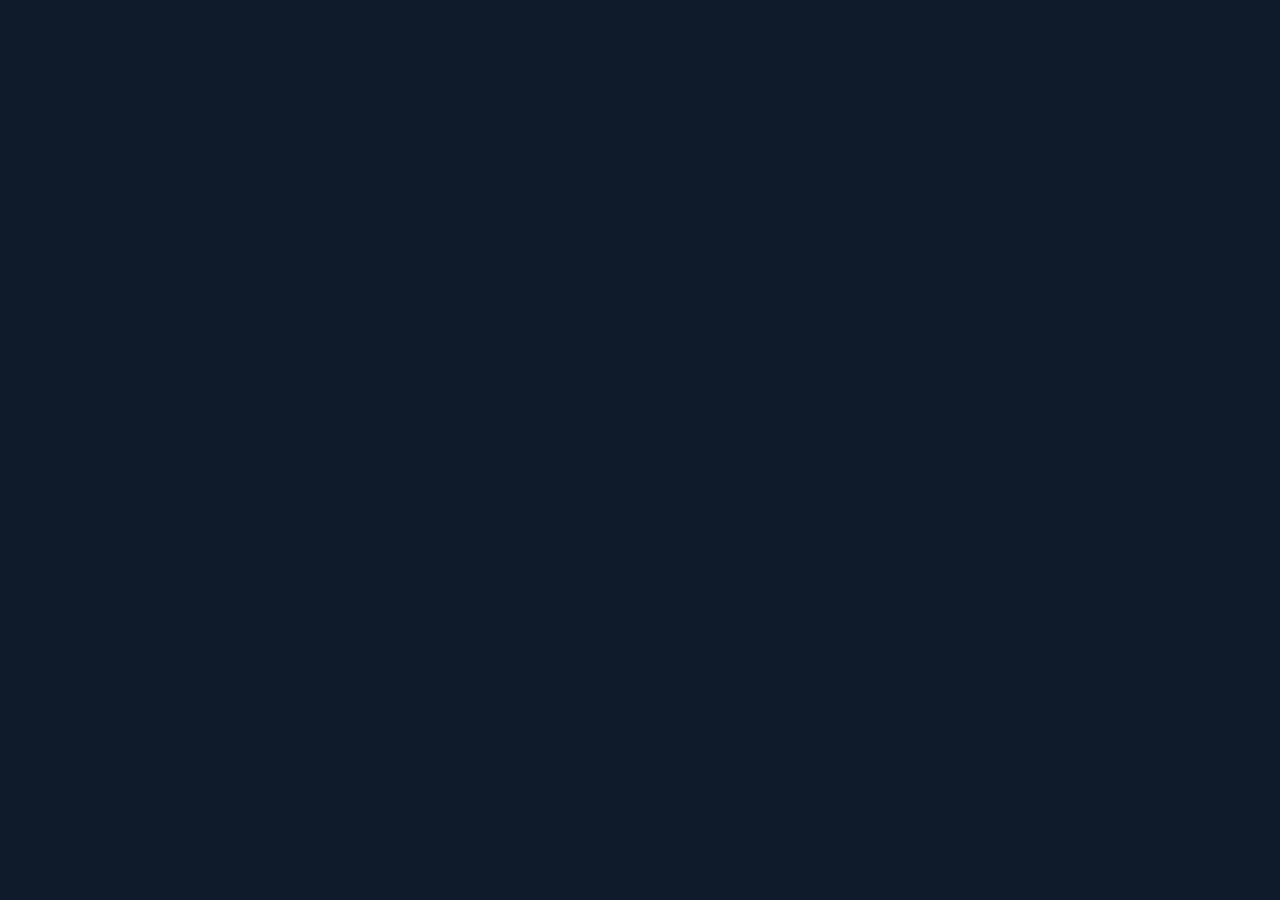
==== index.html @ a3773546 "update" ====
<!DOCTYPE html>
<html lang="es" data-critters-container>
<head><link rel="preconnect" href="https://fonts.gstatic.com" crossorigin>
  <meta charset="utf-8">
  <title>🎯 Bingo Online – Juega, Gana y Diviértete 🎱</title>
  <base href="/">
  <meta name="viewport" content="width=device-width, initial-scale=1">
  <link rel="icon" type="image/x-icon" href="favicon.ico">
  <style>@font-face{font-family:'Bebas Neue';font-style:normal;font-weight:400;font-display:swap;src:url(https://fonts.gstatic.com/s/bebasneue/v16/JTUSjIg69CK48gW7PXoo9Wdhyzbi.woff2) format('woff2');unicode-range:U+0100-02BA, U+02BD-02C5, U+02C7-02CC, U+02CE-02D7, U+02DD-02FF, U+0304, U+0308, U+0329, U+1D00-1DBF, U+1E00-1E9F, U+1EF2-1EFF, U+2020, U+20A0-20AB, U+20AD-20C0, U+2113, U+2C60-2C7F, U+A720-A7FF;}@font-face{font-family:'Bebas Neue';font-style:normal;font-weight:400;font-display:swap;src:url(https://fonts.gstatic.com/s/bebasneue/v16/JTUSjIg69CK48gW7PXoo9Wlhyw.woff2) format('woff2');unicode-range:U+0000-00FF, U+0131, U+0152-0153, U+02BB-02BC, U+02C6, U+02DA, U+02DC, U+0304, U+0308, U+0329, U+2000-206F, U+20AC, U+2122, U+2191, U+2193, U+2212, U+2215, U+FEFF, U+FFFD;}@font-face{font-family:'Outfit';font-style:normal;font-weight:300;font-display:swap;src:url(https://fonts.gstatic.com/s/outfit/v15/QGYvz_MVcBeNP4NJuktqQ4E.woff2) format('woff2');unicode-range:U+0100-02BA, U+02BD-02C5, U+02C7-02CC, U+02CE-02D7, U+02DD-02FF, U+0304, U+0308, U+0329, U+1D00-1DBF, U+1E00-1E9F, U+1EF2-1EFF, U+2020, U+20A0-20AB, U+20AD-20C0, U+2113, U+2C60-2C7F, U+A720-A7FF;}@font-face{font-family:'Outfit';font-style:normal;font-weight:300;font-display:swap;src:url(https://fonts.gstatic.com/s/outfit/v15/QGYvz_MVcBeNP4NJtEtq.woff2) format('woff2');unicode-range:U+0000-00FF, U+0131, U+0152-0153, U+02BB-02BC, U+02C6, U+02DA, U+02DC, U+0304, U+0308, U+0329, U+2000-206F, U+20AC, U+2122, U+2191, U+2193, U+2212, U+2215, U+FEFF, U+FFFD;}@font-face{font-family:'Outfit';font-style:normal;font-weight:400;font-display:swap;src:url(https://fonts.gstatic.com/s/outfit/v15/QGYvz_MVcBeNP4NJuktqQ4E.woff2) format('woff2');unicode-range:U+0100-02BA, U+02BD-02C5, U+02C7-02CC, U+02CE-02D7, U+02DD-02FF, U+0304, U+0308, U+0329, U+1D00-1DBF, U+1E00-1E9F, U+1EF2-1EFF, U+2020, U+20A0-20AB, U+20AD-20C0, U+2113, U+2C60-2C7F, U+A720-A7FF;}@font-face{font-family:'Outfit';font-style:normal;font-weight:400;font-display:swap;src:url(https://fonts.gstatic.com/s/outfit/v15/QGYvz_MVcBeNP4NJtEtq.woff2) format('woff2');unicode-range:U+0000-00FF, U+0131, U+0152-0153, U+02BB-02BC, U+02C6, U+02DA, U+02DC, U+0304, U+0308, U+0329, U+2000-206F, U+20AC, U+2122, U+2191, U+2193, U+2212, U+2215, U+FEFF, U+FFFD;}@font-face{font-family:'Outfit';font-style:normal;font-weight:500;font-display:swap;src:url(https://fonts.gstatic.com/s/outfit/v15/QGYvz_MVcBeNP4NJuktqQ4E.woff2) format('woff2');unicode-range:U+0100-02BA, U+02BD-02C5, U+02C7-02CC, U+02CE-02D7, U+02DD-02FF, U+0304, U+0308, U+0329, U+1D00-1DBF, U+1E00-1E9F, U+1EF2-1EFF, U+2020, U+20A0-20AB, U+20AD-20C0, U+2113, U+2C60-2C7F, U+A720-A7FF;}@font-face{font-family:'Outfit';font-style:normal;font-weight:500;font-display:swap;src:url(https://fonts.gstatic.com/s/outfit/v15/QGYvz_MVcBeNP4NJtEtq.woff2) format('woff2');unicode-range:U+0000-00FF, U+0131, U+0152-0153, U+02BB-02BC, U+02C6, U+02DA, U+02DC, U+0304, U+0308, U+0329, U+2000-206F, U+20AC, U+2122, U+2191, U+2193, U+2212, U+2215, U+FEFF, U+FFFD;}@font-face{font-family:'Outfit';font-style:normal;font-weight:600;font-display:swap;src:url(https://fonts.gstatic.com/s/outfit/v15/QGYvz_MVcBeNP4NJuktqQ4E.woff2) format('woff2');unicode-range:U+0100-02BA, U+02BD-02C5, U+02C7-02CC, U+02CE-02D7, U+02DD-02FF, U+0304, U+0308, U+0329, U+1D00-1DBF, U+1E00-1E9F, U+1EF2-1EFF, U+2020, U+20A0-20AB, U+20AD-20C0, U+2113, U+2C60-2C7F, U+A720-A7FF;}@font-face{font-family:'Outfit';font-style:normal;font-weight:600;font-display:swap;src:url(https://fonts.gstatic.com/s/outfit/v15/QGYvz_MVcBeNP4NJtEtq.woff2) format('woff2');unicode-range:U+0000-00FF, U+0131, U+0152-0153, U+02BB-02BC, U+02C6, U+02DA, U+02DC, U+0304, U+0308, U+0329, U+2000-206F, U+20AC, U+2122, U+2191, U+2193, U+2212, U+2215, U+FEFF, U+FFFD;}@font-face{font-family:'Outfit';font-style:normal;font-weight:700;font-display:swap;src:url(https://fonts.gstatic.com/s/outfit/v15/QGYvz_MVcBeNP4NJuktqQ4E.woff2) format('woff2');unicode-range:U+0100-02BA, U+02BD-02C5, U+02C7-02CC, U+02CE-02D7, U+02DD-02FF, U+0304, U+0308, U+0329, U+1D00-1DBF, U+1E00-1E9F, U+1EF2-1EFF, U+2020, U+20A0-20AB, U+20AD-20C0, U+2113, U+2C60-2C7F, U+A720-A7FF;}@font-face{font-family:'Outfit';font-style:normal;font-weight:700;font-display:swap;src:url(https://fonts.gstatic.com/s/outfit/v15/QGYvz_MVcBeNP4NJtEtq.woff2) format('woff2');unicode-range:U+0000-00FF, U+0131, U+0152-0153, U+02BB-02BC, U+02C6, U+02DA, U+02DC, U+0304, U+0308, U+0329, U+2000-206F, U+20AC, U+2122, U+2191, U+2193, U+2212, U+2215, U+FEFF, U+FFFD;}</style>
<style>@font-face{font-family:Outfit;font-style:normal;font-weight:300;font-display:swap;src:url(https://fonts.gstatic.com/s/outfit/v15/QGYvz_MVcBeNP4NJuktqQ4E.woff2) format("woff2");unicode-range:U+0100-02BA,U+02BD-02C5,U+02C7-02CC,U+02CE-02D7,U+02DD-02FF,U+0304,U+0308,U+0329,U+1D00-1DBF,U+1E00-1E9F,U+1EF2-1EFF,U+2020,U+20A0-20AB,U+20AD-20C0,U+2113,U+2C60-2C7F,U+A720-A7FF}@font-face{font-family:Outfit;font-style:normal;font-weight:300;font-display:swap;src:url(https://fonts.gstatic.com/s/outfit/v15/QGYvz_MVcBeNP4NJtEtq.woff2) format("woff2");unicode-range:U+0000-00FF,U+0131,U+0152-0153,U+02BB-02BC,U+02C6,U+02DA,U+02DC,U+0304,U+0308,U+0329,U+2000-206F,U+20AC,U+2122,U+2191,U+2193,U+2212,U+2215,U+FEFF,U+FFFD}@font-face{font-family:Outfit;font-style:normal;font-weight:400;font-display:swap;src:url(https://fonts.gstatic.com/s/outfit/v15/QGYvz_MVcBeNP4NJuktqQ4E.woff2) format("woff2");unicode-range:U+0100-02BA,U+02BD-02C5,U+02C7-02CC,U+02CE-02D7,U+02DD-02FF,U+0304,U+0308,U+0329,U+1D00-1DBF,U+1E00-1E9F,U+1EF2-1EFF,U+2020,U+20A0-20AB,U+20AD-20C0,U+2113,U+2C60-2C7F,U+A720-A7FF}@font-face{font-family:Outfit;font-style:normal;font-weight:400;font-display:swap;src:url(https://fonts.gstatic.com/s/outfit/v15/QGYvz_MVcBeNP4NJtEtq.woff2) format("woff2");unicode-range:U+0000-00FF,U+0131,U+0152-0153,U+02BB-02BC,U+02C6,U+02DA,U+02DC,U+0304,U+0308,U+0329,U+2000-206F,U+20AC,U+2122,U+2191,U+2193,U+2212,U+2215,U+FEFF,U+FFFD}@font-face{font-family:Outfit;font-style:normal;font-weight:500;font-display:swap;src:url(https://fonts.gstatic.com/s/outfit/v15/QGYvz_MVcBeNP4NJuktqQ4E.woff2) format("woff2");unicode-range:U+0100-02BA,U+02BD-02C5,U+02C7-02CC,U+02CE-02D7,U+02DD-02FF,U+0304,U+0308,U+0329,U+1D00-1DBF,U+1E00-1E9F,U+1EF2-1EFF,U+2020,U+20A0-20AB,U+20AD-20C0,U+2113,U+2C60-2C7F,U+A720-A7FF}@font-face{font-family:Outfit;font-style:normal;font-weight:500;font-display:swap;src:url(https://fonts.gstatic.com/s/outfit/v15/QGYvz_MVcBeNP4NJtEtq.woff2) format("woff2");unicode-range:U+0000-00FF,U+0131,U+0152-0153,U+02BB-02BC,U+02C6,U+02DA,U+02DC,U+0304,U+0308,U+0329,U+2000-206F,U+20AC,U+2122,U+2191,U+2193,U+2212,U+2215,U+FEFF,U+FFFD}@font-face{font-family:Outfit;font-style:normal;font-weight:600;font-display:swap;src:url(https://fonts.gstatic.com/s/outfit/v15/QGYvz_MVcBeNP4NJuktqQ4E.woff2) format("woff2");unicode-range:U+0100-02BA,U+02BD-02C5,U+02C7-02CC,U+02CE-02D7,U+02DD-02FF,U+0304,U+0308,U+0329,U+1D00-1DBF,U+1E00-1E9F,U+1EF2-1EFF,U+2020,U+20A0-20AB,U+20AD-20C0,U+2113,U+2C60-2C7F,U+A720-A7FF}@font-face{font-family:Outfit;font-style:normal;font-weight:600;font-display:swap;src:url(https://fonts.gstatic.com/s/outfit/v15/QGYvz_MVcBeNP4NJtEtq.woff2) format("woff2");unicode-range:U+0000-00FF,U+0131,U+0152-0153,U+02BB-02BC,U+02C6,U+02DA,U+02DC,U+0304,U+0308,U+0329,U+2000-206F,U+20AC,U+2122,U+2191,U+2193,U+2212,U+2215,U+FEFF,U+FFFD}@font-face{font-family:Outfit;font-style:normal;font-weight:700;font-display:swap;src:url(https://fonts.gstatic.com/s/outfit/v15/QGYvz_MVcBeNP4NJuktqQ4E.woff2) format("woff2");unicode-range:U+0100-02BA,U+02BD-02C5,U+02C7-02CC,U+02CE-02D7,U+02DD-02FF,U+0304,U+0308,U+0329,U+1D00-1DBF,U+1E00-1E9F,U+1EF2-1EFF,U+2020,U+20A0-20AB,U+20AD-20C0,U+2113,U+2C60-2C7F,U+A720-A7FF}@font-face{font-family:Outfit;font-style:normal;font-weight:700;font-display:swap;src:url(https://fonts.gstatic.com/s/outfit/v15/QGYvz_MVcBeNP4NJtEtq.woff2) format("woff2");unicode-range:U+0000-00FF,U+0131,U+0152-0153,U+02BB-02BC,U+02C6,U+02DA,U+02DC,U+0304,U+0308,U+0329,U+2000-206F,U+20AC,U+2122,U+2191,U+2193,U+2212,U+2215,U+FEFF,U+FFFD}:root{--gold: #F5C842;--gold-dark: #C9991A;--red: #E8272A;--green: #1DB954;--navy: #0D1B2A;--panel: #1A2D42;--border: rgba(245, 200, 66, .18);--text: #F0EAD6;--muted: #8A9BB0;--radius: 14px}*,*:before,*:after{box-sizing:border-box;margin:0;padding:0}body{font-family:Outfit,sans-serif;background:var(--navy);color:var(--text);min-height:100vh}body:before{content:"";position:fixed;inset:0;z-index:0;pointer-events:none}
</style><link rel="stylesheet" href="styles-D27AZ7S5.css" media="print" onload="this.media='all'"><noscript><link rel="stylesheet" href="styles-D27AZ7S5.css"></noscript><link rel="modulepreload" href="chunk-3PZ7YIOF.js"></head>
<body>
  <app-root></app-root>
<script src="polyfills-FFHMD2TL.js" type="module"></script><script src="main-O5UOJ44H.js" type="module"></script></body>
</html>
---- styles-D27AZ7S5.css ----
@font-face{font-family:Bebas Neue;font-style:normal;font-weight:400;font-display:swap;src:url(https://fonts.gstatic.com/s/bebasneue/v16/JTUSjIg69CK48gW7PXoo9Wdhyzbi.woff2) format("woff2");unicode-range:U+0100-02BA,U+02BD-02C5,U+02C7-02CC,U+02CE-02D7,U+02DD-02FF,U+0304,U+0308,U+0329,U+1D00-1DBF,U+1E00-1E9F,U+1EF2-1EFF,U+2020,U+20A0-20AB,U+20AD-20C0,U+2113,U+2C60-2C7F,U+A720-A7FF}@font-face{font-family:Bebas Neue;font-style:normal;font-weight:400;font-display:swap;src:url(https://fonts.gstatic.com/s/bebasneue/v16/JTUSjIg69CK48gW7PXoo9Wlhyw.woff2) format("woff2");unicode-range:U+0000-00FF,U+0131,U+0152-0153,U+02BB-02BC,U+02C6,U+02DA,U+02DC,U+0304,U+0308,U+0329,U+2000-206F,U+20AC,U+2122,U+2191,U+2193,U+2212,U+2215,U+FEFF,U+FFFD}@font-face{font-family:Outfit;font-style:normal;font-weight:300;font-display:swap;src:url(https://fonts.gstatic.com/s/outfit/v15/QGYvz_MVcBeNP4NJuktqQ4E.woff2) format("woff2");unicode-range:U+0100-02BA,U+02BD-02C5,U+02C7-02CC,U+02CE-02D7,U+02DD-02FF,U+0304,U+0308,U+0329,U+1D00-1DBF,U+1E00-1E9F,U+1EF2-1EFF,U+2020,U+20A0-20AB,U+20AD-20C0,U+2113,U+2C60-2C7F,U+A720-A7FF}@font-face{font-family:Outfit;font-style:normal;font-weight:300;font-display:swap;src:url(https://fonts.gstatic.com/s/outfit/v15/QGYvz_MVcBeNP4NJtEtq.woff2) format("woff2");unicode-range:U+0000-00FF,U+0131,U+0152-0153,U+02BB-02BC,U+02C6,U+02DA,U+02DC,U+0304,U+0308,U+0329,U+2000-206F,U+20AC,U+2122,U+2191,U+2193,U+2212,U+2215,U+FEFF,U+FFFD}@font-face{font-family:Outfit;font-style:normal;font-weight:400;font-display:swap;src:url(https://fonts.gstatic.com/s/outfit/v15/QGYvz_MVcBeNP4NJuktqQ4E.woff2) format("woff2");unicode-range:U+0100-02BA,U+02BD-02C5,U+02C7-02CC,U+02CE-02D7,U+02DD-02FF,U+0304,U+0308,U+0329,U+1D00-1DBF,U+1E00-1E9F,U+1EF2-1EFF,U+2020,U+20A0-20AB,U+20AD-20C0,U+2113,U+2C60-2C7F,U+A720-A7FF}@font-face{font-family:Outfit;font-style:normal;font-weight:400;font-display:swap;src:url(https://fonts.gstatic.com/s/outfit/v15/QGYvz_MVcBeNP4NJtEtq.woff2) format("woff2");unicode-range:U+0000-00FF,U+0131,U+0152-0153,U+02BB-02BC,U+02C6,U+02DA,U+02DC,U+0304,U+0308,U+0329,U+2000-206F,U+20AC,U+2122,U+2191,U+2193,U+2212,U+2215,U+FEFF,U+FFFD}@font-face{font-family:Outfit;font-style:normal;font-weight:500;font-display:swap;src:url(https://fonts.gstatic.com/s/outfit/v15/QGYvz_MVcBeNP4NJuktqQ4E.woff2) format("woff2");unicode-range:U+0100-02BA,U+02BD-02C5,U+02C7-02CC,U+02CE-02D7,U+02DD-02FF,U+0304,U+0308,U+0329,U+1D00-1DBF,U+1E00-1E9F,U+1EF2-1EFF,U+2020,U+20A0-20AB,U+20AD-20C0,U+2113,U+2C60-2C7F,U+A720-A7FF}@font-face{font-family:Outfit;font-style:normal;font-weight:500;font-display:swap;src:url(https://fonts.gstatic.com/s/outfit/v15/QGYvz_MVcBeNP4NJtEtq.woff2) format("woff2");unicode-range:U+0000-00FF,U+0131,U+0152-0153,U+02BB-02BC,U+02C6,U+02DA,U+02DC,U+0304,U+0308,U+0329,U+2000-206F,U+20AC,U+2122,U+2191,U+2193,U+2212,U+2215,U+FEFF,U+FFFD}@font-face{font-family:Outfit;font-style:normal;font-weight:600;font-display:swap;src:url(https://fonts.gstatic.com/s/outfit/v15/QGYvz_MVcBeNP4NJuktqQ4E.woff2) format("woff2");unicode-range:U+0100-02BA,U+02BD-02C5,U+02C7-02CC,U+02CE-02D7,U+02DD-02FF,U+0304,U+0308,U+0329,U+1D00-1DBF,U+1E00-1E9F,U+1EF2-1EFF,U+2020,U+20A0-20AB,U+20AD-20C0,U+2113,U+2C60-2C7F,U+A720-A7FF}@font-face{font-family:Outfit;font-style:normal;font-weight:600;font-display:swap;src:url(https://fonts.gstatic.com/s/outfit/v15/QGYvz_MVcBeNP4NJtEtq.woff2) format("woff2");unicode-range:U+0000-00FF,U+0131,U+0152-0153,U+02BB-02BC,U+02C6,U+02DA,U+02DC,U+0304,U+0308,U+0329,U+2000-206F,U+20AC,U+2122,U+2191,U+2193,U+2212,U+2215,U+FEFF,U+FFFD}@font-face{font-family:Outfit;font-style:normal;font-weight:700;font-display:swap;src:url(https://fonts.gstatic.com/s/outfit/v15/QGYvz_MVcBeNP4NJuktqQ4E.woff2) format("woff2");unicode-range:U+0100-02BA,U+02BD-02C5,U+02C7-02CC,U+02CE-02D7,U+02DD-02FF,U+0304,U+0308,U+0329,U+1D00-1DBF,U+1E00-1E9F,U+1EF2-1EFF,U+2020,U+20A0-20AB,U+20AD-20C0,U+2113,U+2C60-2C7F,U+A720-A7FF}@font-face{font-family:Outfit;font-style:normal;font-weight:700;font-display:swap;src:url(https://fonts.gstatic.com/s/outfit/v15/QGYvz_MVcBeNP4NJtEtq.woff2) format("woff2");unicode-range:U+0000-00FF,U+0131,U+0152-0153,U+02BB-02BC,U+02C6,U+02DA,U+02DC,U+0304,U+0308,U+0329,U+2000-206F,U+20AC,U+2122,U+2191,U+2193,U+2212,U+2215,U+FEFF,U+FFFD}:root{--gold: #F5C842;--gold-dark: #C9991A;--red: #E8272A;--green: #1DB954;--navy: #0D1B2A;--panel: #1A2D42;--border: rgba(245, 200, 66, .18);--text: #F0EAD6;--muted: #8A9BB0;--radius: 14px}*,*:before,*:after{box-sizing:border-box;margin:0;padding:0}body{font-family:Outfit,sans-serif;background:var(--navy);color:var(--text);min-height:100vh}body.home-background{font-family:Outfit,sans-serif;background-color:var(--navy);color:var(--text);background-size:cover;background-position:center;background-attachment:fixed;min-height:100vh;transition:backdrop-filter .3s ease,background .3s ease}body:before{content:"";position:fixed;inset:0;z-index:0;pointer-events:none}::-webkit-scrollbar{width:6px;height:6px}::-webkit-scrollbar-track{background:var(--navy)}::-webkit-scrollbar-thumb{background:#f5c8424d;border-radius:3px}::-webkit-scrollbar-thumb:hover{background:#f5c84280}::selection{background:#f5c8424d;color:var(--text)}
---- styles-D27AZ7S5.css ----
@font-face{font-family:Bebas Neue;font-style:normal;font-weight:400;font-display:swap;src:url(https://fonts.gstatic.com/s/bebasneue/v16/JTUSjIg69CK48gW7PXoo9Wdhyzbi.woff2) format("woff2");unicode-range:U+0100-02BA,U+02BD-02C5,U+02C7-02CC,U+02CE-02D7,U+02DD-02FF,U+0304,U+0308,U+0329,U+1D00-1DBF,U+1E00-1E9F,U+1EF2-1EFF,U+2020,U+20A0-20AB,U+20AD-20C0,U+2113,U+2C60-2C7F,U+A720-A7FF}@font-face{font-family:Bebas Neue;font-style:normal;font-weight:400;font-display:swap;src:url(https://fonts.gstatic.com/s/bebasneue/v16/JTUSjIg69CK48gW7PXoo9Wlhyw.woff2) format("woff2");unicode-range:U+0000-00FF,U+0131,U+0152-0153,U+02BB-02BC,U+02C6,U+02DA,U+02DC,U+0304,U+0308,U+0329,U+2000-206F,U+20AC,U+2122,U+2191,U+2193,U+2212,U+2215,U+FEFF,U+FFFD}@font-face{font-family:Outfit;font-style:normal;font-weight:300;font-display:swap;src:url(https://fonts.gstatic.com/s/outfit/v15/QGYvz_MVcBeNP4NJuktqQ4E.woff2) format("woff2");unicode-range:U+0100-02BA,U+02BD-02C5,U+02C7-02CC,U+02CE-02D7,U+02DD-02FF,U+0304,U+0308,U+0329,U+1D00-1DBF,U+1E00-1E9F,U+1EF2-1EFF,U+2020,U+20A0-20AB,U+20AD-20C0,U+2113,U+2C60-2C7F,U+A720-A7FF}@font-face{font-family:Outfit;font-style:normal;font-weight:300;font-display:swap;src:url(https://fonts.gstatic.com/s/outfit/v15/QGYvz_MVcBeNP4NJtEtq.woff2) format("woff2");unicode-range:U+0000-00FF,U+0131,U+0152-0153,U+02BB-02BC,U+02C6,U+02DA,U+02DC,U+0304,U+0308,U+0329,U+2000-206F,U+20AC,U+2122,U+2191,U+2193,U+2212,U+2215,U+FEFF,U+FFFD}@font-face{font-family:Outfit;font-style:normal;font-weight:400;font-display:swap;src:url(https://fonts.gstatic.com/s/outfit/v15/QGYvz_MVcBeNP4NJuktqQ4E.woff2) format("woff2");unicode-range:U+0100-02BA,U+02BD-02C5,U+02C7-02CC,U+02CE-02D7,U+02DD-02FF,U+0304,U+0308,U+0329,U+1D00-1DBF,U+1E00-1E9F,U+1EF2-1EFF,U+2020,U+20A0-20AB,U+20AD-20C0,U+2113,U+2C60-2C7F,U+A720-A7FF}@font-face{font-family:Outfit;font-style:normal;font-weight:400;font-display:swap;src:url(https://fonts.gstatic.com/s/outfit/v15/QGYvz_MVcBeNP4NJtEtq.woff2) format("woff2");unicode-range:U+0000-00FF,U+0131,U+0152-0153,U+02BB-02BC,U+02C6,U+02DA,U+02DC,U+0304,U+0308,U+0329,U+2000-206F,U+20AC,U+2122,U+2191,U+2193,U+2212,U+2215,U+FEFF,U+FFFD}@font-face{font-family:Outfit;font-style:normal;font-weight:500;font-display:swap;src:url(https://fonts.gstatic.com/s/outfit/v15/QGYvz_MVcBeNP4NJuktqQ4E.woff2) format("woff2");unicode-range:U+0100-02BA,U+02BD-02C5,U+02C7-02CC,U+02CE-02D7,U+02DD-02FF,U+0304,U+0308,U+0329,U+1D00-1DBF,U+1E00-1E9F,U+1EF2-1EFF,U+2020,U+20A0-20AB,U+20AD-20C0,U+2113,U+2C60-2C7F,U+A720-A7FF}@font-face{font-family:Outfit;font-style:normal;font-weight:500;font-display:swap;src:url(https://fonts.gstatic.com/s/outfit/v15/QGYvz_MVcBeNP4NJtEtq.woff2) format("woff2");unicode-range:U+0000-00FF,U+0131,U+0152-0153,U+02BB-02BC,U+02C6,U+02DA,U+02DC,U+0304,U+0308,U+0329,U+2000-206F,U+20AC,U+2122,U+2191,U+2193,U+2212,U+2215,U+FEFF,U+FFFD}@font-face{font-family:Outfit;font-style:normal;font-weight:600;font-display:swap;src:url(https://fonts.gstatic.com/s/outfit/v15/QGYvz_MVcBeNP4NJuktqQ4E.woff2) format("woff2");unicode-range:U+0100-02BA,U+02BD-02C5,U+02C7-02CC,U+02CE-02D7,U+02DD-02FF,U+0304,U+0308,U+0329,U+1D00-1DBF,U+1E00-1E9F,U+1EF2-1EFF,U+2020,U+20A0-20AB,U+20AD-20C0,U+2113,U+2C60-2C7F,U+A720-A7FF}@font-face{font-family:Outfit;font-style:normal;font-weight:600;font-display:swap;src:url(https://fonts.gstatic.com/s/outfit/v15/QGYvz_MVcBeNP4NJtEtq.woff2) format("woff2");unicode-range:U+0000-00FF,U+0131,U+0152-0153,U+02BB-02BC,U+02C6,U+02DA,U+02DC,U+0304,U+0308,U+0329,U+2000-206F,U+20AC,U+2122,U+2191,U+2193,U+2212,U+2215,U+FEFF,U+FFFD}@font-face{font-family:Outfit;font-style:normal;font-weight:700;font-display:swap;src:url(https://fonts.gstatic.com/s/outfit/v15/QGYvz_MVcBeNP4NJuktqQ4E.woff2) format("woff2");unicode-range:U+0100-02BA,U+02BD-02C5,U+02C7-02CC,U+02CE-02D7,U+02DD-02FF,U+0304,U+0308,U+0329,U+1D00-1DBF,U+1E00-1E9F,U+1EF2-1EFF,U+2020,U+20A0-20AB,U+20AD-20C0,U+2113,U+2C60-2C7F,U+A720-A7FF}@font-face{font-family:Outfit;font-style:normal;font-weight:700;font-display:swap;src:url(https://fonts.gstatic.com/s/outfit/v15/QGYvz_MVcBeNP4NJtEtq.woff2) format("woff2");unicode-range:U+0000-00FF,U+0131,U+0152-0153,U+02BB-02BC,U+02C6,U+02DA,U+02DC,U+0304,U+0308,U+0329,U+2000-206F,U+20AC,U+2122,U+2191,U+2193,U+2212,U+2215,U+FEFF,U+FFFD}:root{--gold: #F5C842;--gold-dark: #C9991A;--red: #E8272A;--green: #1DB954;--navy: #0D1B2A;--panel: #1A2D42;--border: rgba(245, 200, 66, .18);--text: #F0EAD6;--muted: #8A9BB0;--radius: 14px}*,*:before,*:after{box-sizing:border-box;margin:0;padding:0}body{font-family:Outfit,sans-serif;background:var(--navy);color:var(--text);min-height:100vh}body.home-background{font-family:Outfit,sans-serif;background-color:var(--navy);color:var(--text);background-size:cover;background-position:center;background-attachment:fixed;min-height:100vh;transition:backdrop-filter .3s ease,background .3s ease}body:before{content:"";position:fixed;inset:0;z-index:0;pointer-events:none}::-webkit-scrollbar{width:6px;height:6px}::-webkit-scrollbar-track{background:var(--navy)}::-webkit-scrollbar-thumb{background:#f5c8424d;border-radius:3px}::-webkit-scrollbar-thumb:hover{background:#f5c84280}::selection{background:#f5c8424d;color:var(--text)}
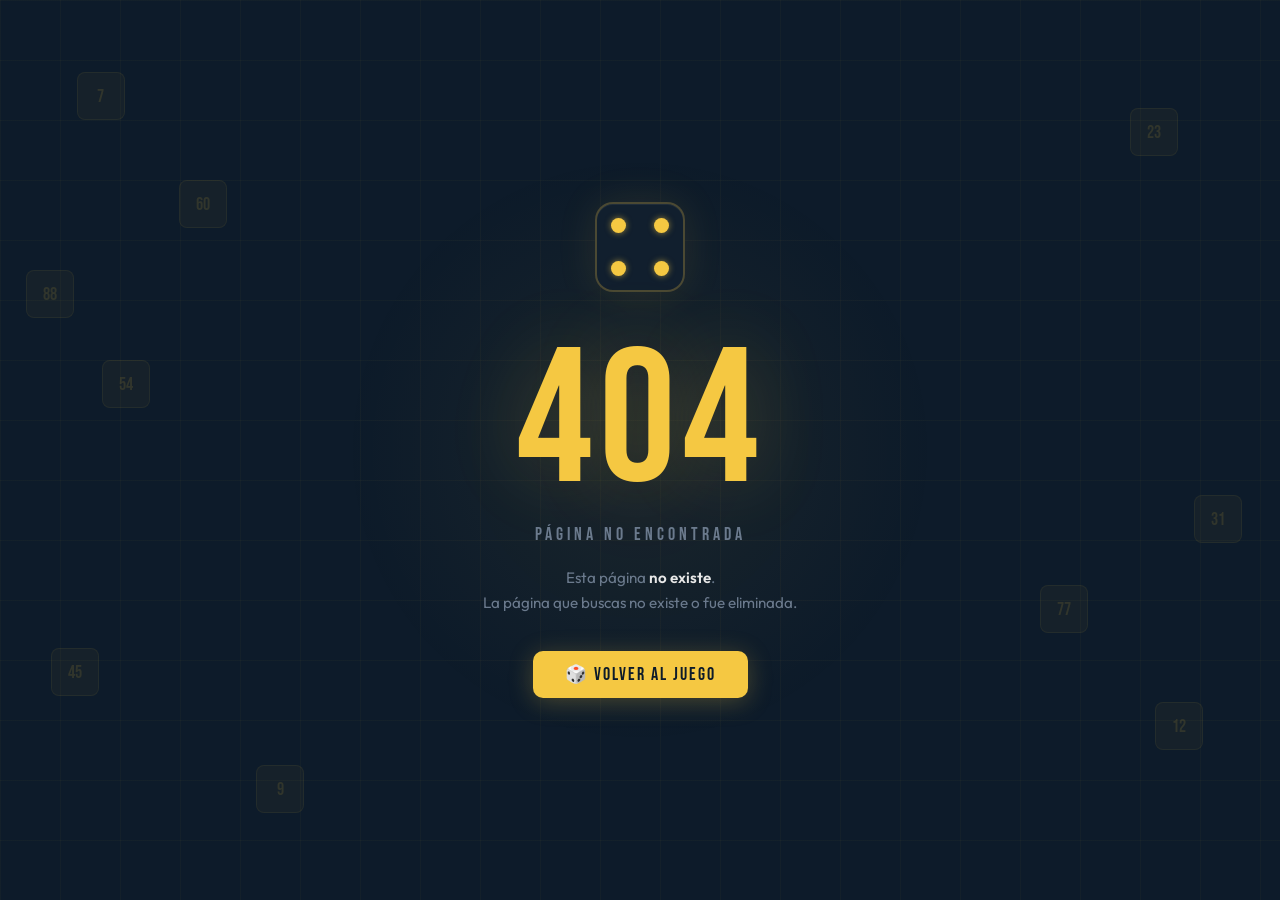
==== commit 240c5084: "update" ====
--- a/index.html
+++ b/index.html
@@ -1,15 +1,284 @@
 <!DOCTYPE html>
-<html lang="es" data-critters-container>
-<head><link rel="preconnect" href="https://fonts.gstatic.com" crossorigin>
-  <meta charset="utf-8">
-  <title>🎯 Bingo Online – Juega, Gana y Diviértete 🎱</title>
-  <base href="/">
-  <meta name="viewport" content="width=device-width, initial-scale=1">
-  <link rel="icon" type="image/x-icon" href="favicon.ico">
-  <style>@font-face{font-family:'Bebas Neue';font-style:normal;font-weight:400;font-display:swap;src:url(https://fonts.gstatic.com/s/bebasneue/v16/JTUSjIg69CK48gW7PXoo9Wdhyzbi.woff2) format('woff2');unicode-range:U+0100-02BA, U+02BD-02C5, U+02C7-02CC, U+02CE-02D7, U+02DD-02FF, U+0304, U+0308, U+0329, U+1D00-1DBF, U+1E00-1E9F, U+1EF2-1EFF, U+2020, U+20A0-20AB, U+20AD-20C0, U+2113, U+2C60-2C7F, U+A720-A7FF;}@font-face{font-family:'Bebas Neue';font-style:normal;font-weight:400;font-display:swap;src:url(https://fonts.gstatic.com/s/bebasneue/v16/JTUSjIg69CK48gW7PXoo9Wlhyw.woff2) format('woff2');unicode-range:U+0000-00FF, U+0131, U+0152-0153, U+02BB-02BC, U+02C6, U+02DA, U+02DC, U+0304, U+0308, U+0329, U+2000-206F, U+20AC, U+2122, U+2191, U+2193, U+2212, U+2215, U+FEFF, U+FFFD;}@font-face{font-family:'Outfit';font-style:normal;font-weight:300;font-display:swap;src:url(https://fonts.gstatic.com/s/outfit/v15/QGYvz_MVcBeNP4NJuktqQ4E.woff2) format('woff2');unicode-range:U+0100-02BA, U+02BD-02C5, U+02C7-02CC, U+02CE-02D7, U+02DD-02FF, U+0304, U+0308, U+0329, U+1D00-1DBF, U+1E00-1E9F, U+1EF2-1EFF, U+2020, U+20A0-20AB, U+20AD-20C0, U+2113, U+2C60-2C7F, U+A720-A7FF;}@font-face{font-family:'Outfit';font-style:normal;font-weight:300;font-display:swap;src:url(https://fonts.gstatic.com/s/outfit/v15/QGYvz_MVcBeNP4NJtEtq.woff2) format('woff2');unicode-range:U+0000-00FF, U+0131, U+0152-0153, U+02BB-02BC, U+02C6, U+02DA, U+02DC, U+0304, U+0308, U+0329, U+2000-206F, U+20AC, U+2122, U+2191, U+2193, U+2212, U+2215, U+FEFF, U+FFFD;}@font-face{font-family:'Outfit';font-style:normal;font-weight:400;font-display:swap;src:url(https://fonts.gstatic.com/s/outfit/v15/QGYvz_MVcBeNP4NJuktqQ4E.woff2) format('woff2');unicode-range:U+0100-02BA, U+02BD-02C5, U+02C7-02CC, U+02CE-02D7, U+02DD-02FF, U+0304, U+0308, U+0329, U+1D00-1DBF, U+1E00-1E9F, U+1EF2-1EFF, U+2020, U+20A0-20AB, U+20AD-20C0, U+2113, U+2C60-2C7F, U+A720-A7FF;}@font-face{font-family:'Outfit';font-style:normal;font-weight:400;font-display:swap;src:url(https://fonts.gstatic.com/s/outfit/v15/QGYvz_MVcBeNP4NJtEtq.woff2) format('woff2');unicode-range:U+0000-00FF, U+0131, U+0152-0153, U+02BB-02BC, U+02C6, U+02DA, U+02DC, U+0304, U+0308, U+0329, U+2000-206F, U+20AC, U+2122, U+2191, U+2193, U+2212, U+2215, U+FEFF, U+FFFD;}@font-face{font-family:'Outfit';font-style:normal;font-weight:500;font-display:swap;src:url(https://fonts.gstatic.com/s/outfit/v15/QGYvz_MVcBeNP4NJuktqQ4E.woff2) format('woff2');unicode-range:U+0100-02BA, U+02BD-02C5, U+02C7-02CC, U+02CE-02D7, U+02DD-02FF, U+0304, U+0308, U+0329, U+1D00-1DBF, U+1E00-1E9F, U+1EF2-1EFF, U+2020, U+20A0-20AB, U+20AD-20C0, U+2113, U+2C60-2C7F, U+A720-A7FF;}@font-face{font-family:'Outfit';font-style:normal;font-weight:500;font-display:swap;src:url(https://fonts.gstatic.com/s/outfit/v15/QGYvz_MVcBeNP4NJtEtq.woff2) format('woff2');unicode-range:U+0000-00FF, U+0131, U+0152-0153, U+02BB-02BC, U+02C6, U+02DA, U+02DC, U+0304, U+0308, U+0329, U+2000-206F, U+20AC, U+2122, U+2191, U+2193, U+2212, U+2215, U+FEFF, U+FFFD;}@font-face{font-family:'Outfit';font-style:normal;font-weight:600;font-display:swap;src:url(https://fonts.gstatic.com/s/outfit/v15/QGYvz_MVcBeNP4NJuktqQ4E.woff2) format('woff2');unicode-range:U+0100-02BA, U+02BD-02C5, U+02C7-02CC, U+02CE-02D7, U+02DD-02FF, U+0304, U+0308, U+0329, U+1D00-1DBF, U+1E00-1E9F, U+1EF2-1EFF, U+2020, U+20A0-20AB, U+20AD-20C0, U+2113, U+2C60-2C7F, U+A720-A7FF;}@font-face{font-family:'Outfit';font-style:normal;font-weight:600;font-display:swap;src:url(https://fonts.gstatic.com/s/outfit/v15/QGYvz_MVcBeNP4NJtEtq.woff2) format('woff2');unicode-range:U+0000-00FF, U+0131, U+0152-0153, U+02BB-02BC, U+02C6, U+02DA, U+02DC, U+0304, U+0308, U+0329, U+2000-206F, U+20AC, U+2122, U+2191, U+2193, U+2212, U+2215, U+FEFF, U+FFFD;}@font-face{font-family:'Outfit';font-style:normal;font-weight:700;font-display:swap;src:url(https://fonts.gstatic.com/s/outfit/v15/QGYvz_MVcBeNP4NJuktqQ4E.woff2) format('woff2');unicode-range:U+0100-02BA, U+02BD-02C5, U+02C7-02CC, U+02CE-02D7, U+02DD-02FF, U+0304, U+0308, U+0329, U+1D00-1DBF, U+1E00-1E9F, U+1EF2-1EFF, U+2020, U+20A0-20AB, U+20AD-20C0, U+2113, U+2C60-2C7F, U+A720-A7FF;}@font-face{font-family:'Outfit';font-style:normal;font-weight:700;font-display:swap;src:url(https://fonts.gstatic.com/s/outfit/v15/QGYvz_MVcBeNP4NJtEtq.woff2) format('woff2');unicode-range:U+0000-00FF, U+0131, U+0152-0153, U+02BB-02BC, U+02C6, U+02DA, U+02DC, U+0304, U+0308, U+0329, U+2000-206F, U+20AC, U+2122, U+2191, U+2193, U+2212, U+2215, U+FEFF, U+FFFD;}</style>
-<style>@font-face{font-family:Outfit;font-style:normal;font-weight:300;font-display:swap;src:url(https://fonts.gstatic.com/s/outfit/v15/QGYvz_MVcBeNP4NJuktqQ4E.woff2) format("woff2");unicode-range:U+0100-02BA,U+02BD-02C5,U+02C7-02CC,U+02CE-02D7,U+02DD-02FF,U+0304,U+0308,U+0329,U+1D00-1DBF,U+1E00-1E9F,U+1EF2-1EFF,U+2020,U+20A0-20AB,U+20AD-20C0,U+2113,U+2C60-2C7F,U+A720-A7FF}@font-face{font-family:Outfit;font-style:normal;font-weight:300;font-display:swap;src:url(https://fonts.gstatic.com/s/outfit/v15/QGYvz_MVcBeNP4NJtEtq.woff2) format("woff2");unicode-range:U+0000-00FF,U+0131,U+0152-0153,U+02BB-02BC,U+02C6,U+02DA,U+02DC,U+0304,U+0308,U+0329,U+2000-206F,U+20AC,U+2122,U+2191,U+2193,U+2212,U+2215,U+FEFF,U+FFFD}@font-face{font-family:Outfit;font-style:normal;font-weight:400;font-display:swap;src:url(https://fonts.gstatic.com/s/outfit/v15/QGYvz_MVcBeNP4NJuktqQ4E.woff2) format("woff2");unicode-range:U+0100-02BA,U+02BD-02C5,U+02C7-02CC,U+02CE-02D7,U+02DD-02FF,U+0304,U+0308,U+0329,U+1D00-1DBF,U+1E00-1E9F,U+1EF2-1EFF,U+2020,U+20A0-20AB,U+20AD-20C0,U+2113,U+2C60-2C7F,U+A720-A7FF}@font-face{font-family:Outfit;font-style:normal;font-weight:400;font-display:swap;src:url(https://fonts.gstatic.com/s/outfit/v15/QGYvz_MVcBeNP4NJtEtq.woff2) format("woff2");unicode-range:U+0000-00FF,U+0131,U+0152-0153,U+02BB-02BC,U+02C6,U+02DA,U+02DC,U+0304,U+0308,U+0329,U+2000-206F,U+20AC,U+2122,U+2191,U+2193,U+2212,U+2215,U+FEFF,U+FFFD}@font-face{font-family:Outfit;font-style:normal;font-weight:500;font-display:swap;src:url(https://fonts.gstatic.com/s/outfit/v15/QGYvz_MVcBeNP4NJuktqQ4E.woff2) format("woff2");unicode-range:U+0100-02BA,U+02BD-02C5,U+02C7-02CC,U+02CE-02D7,U+02DD-02FF,U+0304,U+0308,U+0329,U+1D00-1DBF,U+1E00-1E9F,U+1EF2-1EFF,U+2020,U+20A0-20AB,U+20AD-20C0,U+2113,U+2C60-2C7F,U+A720-A7FF}@font-face{font-family:Outfit;font-style:normal;font-weight:500;font-display:swap;src:url(https://fonts.gstatic.com/s/outfit/v15/QGYvz_MVcBeNP4NJtEtq.woff2) format("woff2");unicode-range:U+0000-00FF,U+0131,U+0152-0153,U+02BB-02BC,U+02C6,U+02DA,U+02DC,U+0304,U+0308,U+0329,U+2000-206F,U+20AC,U+2122,U+2191,U+2193,U+2212,U+2215,U+FEFF,U+FFFD}@font-face{font-family:Outfit;font-style:normal;font-weight:600;font-display:swap;src:url(https://fonts.gstatic.com/s/outfit/v15/QGYvz_MVcBeNP4NJuktqQ4E.woff2) format("woff2");unicode-range:U+0100-02BA,U+02BD-02C5,U+02C7-02CC,U+02CE-02D7,U+02DD-02FF,U+0304,U+0308,U+0329,U+1D00-1DBF,U+1E00-1E9F,U+1EF2-1EFF,U+2020,U+20A0-20AB,U+20AD-20C0,U+2113,U+2C60-2C7F,U+A720-A7FF}@font-face{font-family:Outfit;font-style:normal;font-weight:600;font-display:swap;src:url(https://fonts.gstatic.com/s/outfit/v15/QGYvz_MVcBeNP4NJtEtq.woff2) format("woff2");unicode-range:U+0000-00FF,U+0131,U+0152-0153,U+02BB-02BC,U+02C6,U+02DA,U+02DC,U+0304,U+0308,U+0329,U+2000-206F,U+20AC,U+2122,U+2191,U+2193,U+2212,U+2215,U+FEFF,U+FFFD}@font-face{font-family:Outfit;font-style:normal;font-weight:700;font-display:swap;src:url(https://fonts.gstatic.com/s/outfit/v15/QGYvz_MVcBeNP4NJuktqQ4E.woff2) format("woff2");unicode-range:U+0100-02BA,U+02BD-02C5,U+02C7-02CC,U+02CE-02D7,U+02DD-02FF,U+0304,U+0308,U+0329,U+1D00-1DBF,U+1E00-1E9F,U+1EF2-1EFF,U+2020,U+20A0-20AB,U+20AD-20C0,U+2113,U+2C60-2C7F,U+A720-A7FF}@font-face{font-family:Outfit;font-style:normal;font-weight:700;font-display:swap;src:url(https://fonts.gstatic.com/s/outfit/v15/QGYvz_MVcBeNP4NJtEtq.woff2) format("woff2");unicode-range:U+0000-00FF,U+0131,U+0152-0153,U+02BB-02BC,U+02C6,U+02DA,U+02DC,U+0304,U+0308,U+0329,U+2000-206F,U+20AC,U+2122,U+2191,U+2193,U+2212,U+2215,U+FEFF,U+FFFD}:root{--gold: #F5C842;--gold-dark: #C9991A;--red: #E8272A;--green: #1DB954;--navy: #0D1B2A;--panel: #1A2D42;--border: rgba(245, 200, 66, .18);--text: #F0EAD6;--muted: #8A9BB0;--radius: 14px}*,*:before,*:after{box-sizing:border-box;margin:0;padding:0}body{font-family:Outfit,sans-serif;background:var(--navy);color:var(--text);min-height:100vh}body:before{content:"";position:fixed;inset:0;z-index:0;pointer-events:none}
-</style><link rel="stylesheet" href="styles-D27AZ7S5.css" media="print" onload="this.media='all'"><noscript><link rel="stylesheet" href="styles-D27AZ7S5.css"></noscript><link rel="modulepreload" href="chunk-3PZ7YIOF.js"></head>
+<html lang="es">
+<head>
+  <meta charset="UTF-8" />
+  <meta name="viewport" content="width=device-width, initial-scale=1.0" />
+  <title>404 — Página no encontrada</title>
+  <link href="https://fonts.googleapis.com/css2?family=Bebas+Neue&family=Outfit:wght@400;600&display=swap" rel="stylesheet" />
+  <style>
+    *, *::before, *::after { box-sizing: border-box; margin: 0; padding: 0; }
+
+    :root {
+      --navy:      #0d1b2a;
+      --panel:     #111f2e;
+      --border:    rgba(255,255,255,.08);
+      --text:      #e8e8e8;
+      --muted:     #6b7a8d;
+      --gold:      #f5c842;
+      --gold-dark: #c9a12e;
+      --red:       #e8272a;
+      --green:     #1db954;
+      --radius:    14px;
+    }
+
+    html, body {
+      height: 100%;
+      background: var(--navy);
+      color: var(--text);
+      font-family: 'Outfit', sans-serif;
+      overflow: hidden;
+    }
+
+    /* ── animated background grid ── */
+    body::before {
+      content: '';
+      position: fixed;
+      inset: 0;
+      background-image:
+        linear-gradient(rgba(245,200,66,.03) 1px, transparent 1px),
+        linear-gradient(90deg, rgba(245,200,66,.03) 1px, transparent 1px);
+      background-size: 60px 60px;
+      animation: gridDrift 20s linear infinite;
+      pointer-events: none;
+      z-index: 0;
+    }
+
+    @keyframes gridDrift {
+      from { background-position: 0 0; }
+      to   { background-position: 60px 60px; }
+    }
+
+    /* ── radial glow center ── */
+    body::after {
+      content: '';
+      position: fixed;
+      top: 50%;
+      left: 50%;
+      transform: translate(-50%, -50%);
+      width: 600px;
+      height: 600px;
+      background: radial-gradient(ellipse, rgba(245,200,66,.06) 0%, transparent 70%);
+      pointer-events: none;
+      z-index: 0;
+    }
+
+    .page {
+      position: relative;
+      z-index: 1;
+      height: 100vh;
+      display: flex;
+      flex-direction: column;
+      align-items: center;
+      justify-content: center;
+      gap: 0;
+      padding: 24px;
+      text-align: center;
+    }
+
+    /* ── die face ── */
+    .die {
+      width: 90px;
+      height: 90px;
+      background: var(--panel);
+      border: 2px solid rgba(245,200,66,.25);
+      border-radius: 18px;
+      display: grid;
+      grid-template-columns: 1fr 1fr 1fr;
+      grid-template-rows: 1fr 1fr 1fr;
+      padding: 14px;
+      gap: 6px;
+      margin-bottom: 36px;
+      box-shadow: 0 0 40px rgba(245,200,66,.1), inset 0 1px 0 rgba(255,255,255,.06);
+      animation: float 3s ease-in-out infinite;
+    }
+
+    @keyframes float {
+      0%, 100% { transform: translateY(0) rotate(-2deg); }
+      50%       { transform: translateY(-10px) rotate(2deg); }
+    }
+
+    .dot {
+      width: 100%;
+      aspect-ratio: 1;
+      background: var(--gold);
+      border-radius: 50%;
+      box-shadow: 0 0 6px rgba(245,200,66,.6);
+    }
+
+    /* ── 4 dots on die (like a 4-face) ── */
+    .dot:nth-child(1) { grid-area: 1 / 1; }
+    .dot:nth-child(2) { grid-area: 1 / 3; }
+    .dot:nth-child(3) { grid-area: 3 / 1; }
+    .dot:nth-child(4) { grid-area: 3 / 3; }
+
+    /* ── big 404 ── */
+    .code {
+      font-family: 'Bebas Neue', sans-serif;
+      font-size: clamp(6rem, 20vw, 12rem);
+      color: var(--gold);
+      line-height: 1;
+      letter-spacing: 6px;
+      text-shadow: 0 0 80px rgba(245,200,66,.2);
+      animation: flicker 6s ease-in-out infinite;
+    }
+
+    @keyframes flicker {
+      0%, 94%, 96%, 98%, 100% { opacity: 1; }
+      95%, 97% { opacity: .7; }
+    }
+
+    .label {
+      font-family: 'Bebas Neue', sans-serif;
+      font-size: 1.1rem;
+      letter-spacing: 4px;
+      color: var(--muted);
+      margin-top: 4px;
+      margin-bottom: 20px;
+      text-transform: uppercase;
+    }
+
+    .message {
+      font-size: .95rem;
+      color: var(--muted);
+      max-width: 360px;
+      line-height: 1.65;
+      margin-bottom: 36px;
+    }
+
+    .message strong {
+      color: var(--text);
+      font-weight: 600;
+    }
+
+    /* ── pill badge ── */
+    .badge {
+      display: inline-flex;
+      align-items: center;
+      gap: 8px;
+      background: rgba(245,200,66,.07);
+      border: 1px solid rgba(245,200,66,.2);
+      border-radius: 100px;
+      padding: 5px 14px;
+      font-size: .78rem;
+      color: var(--gold);
+      font-weight: 600;
+      letter-spacing: .5px;
+      margin-bottom: 28px;
+      animation: pulse 2s ease-in-out infinite;
+    }
+
+    @keyframes pulse {
+      0%, 100% { box-shadow: 0 0 0 0 rgba(245,200,66,.2); }
+      50%       { box-shadow: 0 0 0 6px rgba(245,200,66,.0); }
+    }
+
+    .badge-dot {
+      width: 7px;
+      height: 7px;
+      background: var(--gold);
+      border-radius: 50%;
+    }
+
+    /* ── back button ── */
+    .btn {
+      display: inline-flex;
+      align-items: center;
+      gap: 10px;
+      padding: 13px 32px;
+      background: var(--gold);
+      color: var(--navy);
+      border: none;
+      border-radius: 10px;
+      font-family: 'Bebas Neue', sans-serif;
+      font-size: 1.1rem;
+      letter-spacing: 2px;
+      cursor: pointer;
+      text-decoration: none;
+      transition: all .2s;
+      box-shadow: 0 4px 24px rgba(245,200,66,.25);
+    }
+
+    .btn:hover {
+      background: var(--gold-dark);
+      transform: scale(1.03);
+      box-shadow: 0 6px 32px rgba(245,200,66,.35);
+    }
+
+    /* ── scattered tiles (decorative) ── */
+    .tiles {
+      position: fixed;
+      inset: 0;
+      pointer-events: none;
+      z-index: 0;
+      overflow: hidden;
+    }
+
+    .tile {
+      position: absolute;
+      background: rgba(245,200,66,.04);
+      border: 1px solid rgba(245,200,66,.06);
+      border-radius: 8px;
+      font-family: 'Bebas Neue', sans-serif;
+      font-size: 1.1rem;
+      color: rgba(245,200,66,.12);
+      display: flex;
+      align-items: center;
+      justify-content: center;
+      width: 48px;
+      height: 48px;
+      animation: tileFloat var(--dur) ease-in-out infinite;
+      animation-delay: var(--delay);
+    }
+
+    @keyframes tileFloat {
+      0%, 100% { transform: translateY(0) rotate(var(--rot)); opacity: .6; }
+      50%       { transform: translateY(-16px) rotate(calc(var(--rot) + 4deg)); opacity: 1; }
+    }
+
+    @media (max-width: 480px) {
+      .die { width: 70px; height: 70px; padding: 10px; }
+      .tile { display: none; }
+    }
+  </style>
+</head>
 <body>
-  <app-root></app-root>
-<script src="polyfills-FFHMD2TL.js" type="module"></script><script src="main-O5UOJ44H.js" type="module"></script></body>
+
+  <!-- decorative scattered number tiles -->
+  <div class="tiles" aria-hidden="true">
+    <div class="tile" style="top:8%;  left:6%;  --dur:4.1s; --delay:0s;    --rot:-8deg">7</div>
+    <div class="tile" style="top:12%; right:8%; --dur:5.3s; --delay:.4s;   --rot:5deg">23</div>
+    <div class="tile" style="top:72%; left:4%;  --dur:4.7s; --delay:.8s;   --rot:-12deg">45</div>
+    <div class="tile" style="top:78%; right:6%; --dur:5.8s; --delay:1.2s;  --rot:9deg">12</div>
+    <div class="tile" style="top:30%; left:2%;  --dur:6.1s; --delay:.2s;   --rot:3deg">88</div>
+    <div class="tile" style="top:55%; right:3%; --dur:4.4s; --delay:1.6s;  --rot:-6deg">31</div>
+    <div class="tile" style="top:20%; left:14%; --dur:5.0s; --delay:.6s;   --rot:14deg">60</div>
+    <div class="tile" style="top:85%; left:20%; --dur:4.9s; --delay:1.0s;  --rot:-4deg">9</div>
+    <div class="tile" style="top:65%; right:15%;--dur:5.5s; --delay:.3s;   --rot:7deg">77</div>
+    <div class="tile" style="top:40%; left:8%;  --dur:6.3s; --delay:1.8s;  --rot:-10deg">54</div>
+  </div>
+
+  <main class="page">
+
+    <div class="die" aria-hidden="true">
+      <div class="dot"></div>
+      <div class="dot"></div>
+      <div class="dot"></div>
+      <div class="dot"></div>
+    </div>
+
+    <div class="code">404</div>
+    <div class="label">Página no encontrada</div>
+
+    <p class="message">
+      Esta página <strong>no existe</strong>.<br>
+      La página que buscas no existe o fue eliminada.
+    </p>
+
+    <a href="/" class="btn">
+      🎲 Volver al juego
+    </a>
+
+  </main>
+
+</body>
 </html>
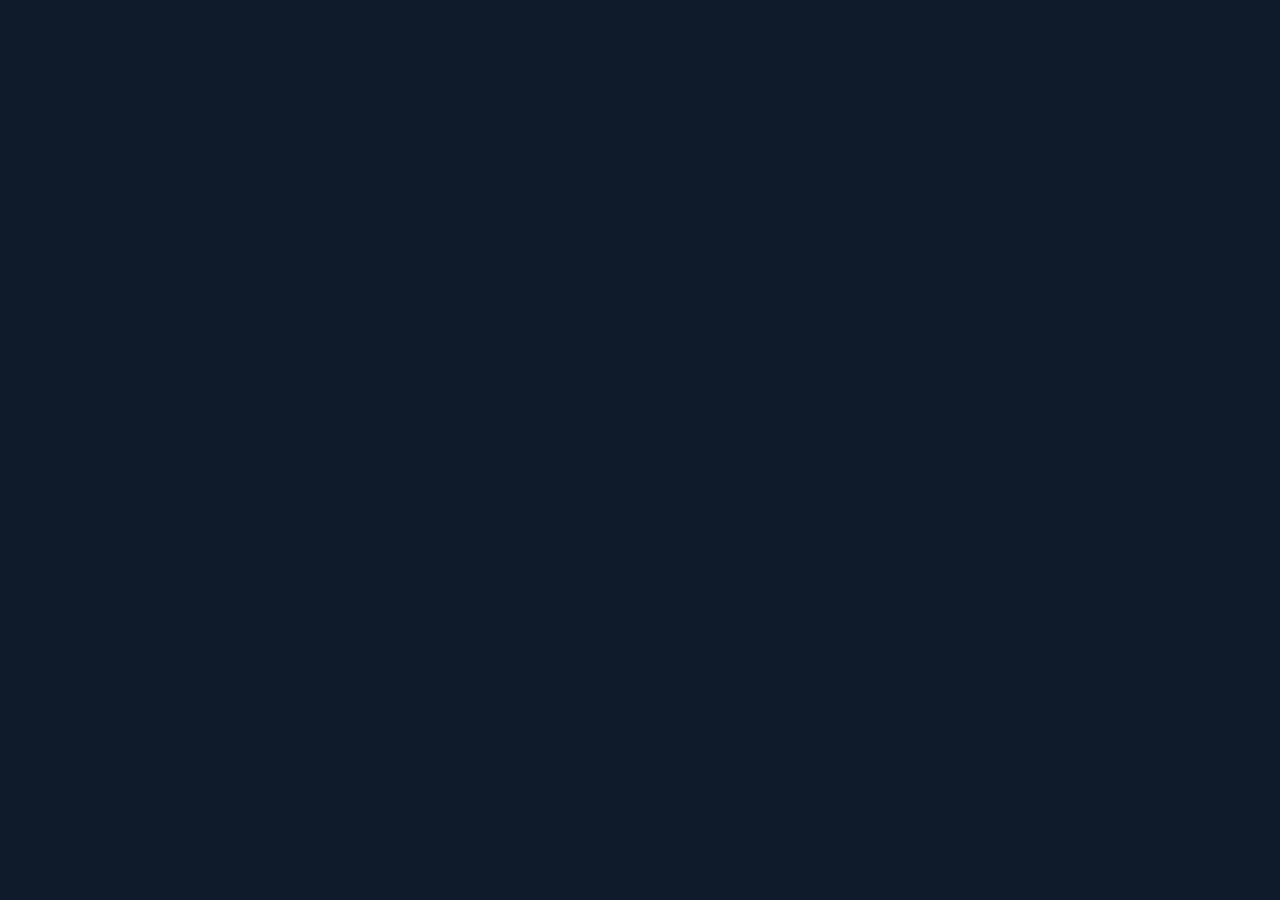
==== commit f42bf54c: "update" ====
--- a/index.html
+++ b/index.html
@@ -1,284 +1,15 @@
 <!DOCTYPE html>
-<html lang="es">
-<head>
-  <meta charset="UTF-8" />
-  <meta name="viewport" content="width=device-width, initial-scale=1.0" />
-  <title>404 — Página no encontrada</title>
-  <link href="https://fonts.googleapis.com/css2?family=Bebas+Neue&family=Outfit:wght@400;600&display=swap" rel="stylesheet" />
-  <style>
-    *, *::before, *::after { box-sizing: border-box; margin: 0; padding: 0; }
-
-    :root {
-      --navy:      #0d1b2a;
-      --panel:     #111f2e;
-      --border:    rgba(255,255,255,.08);
-      --text:      #e8e8e8;
-      --muted:     #6b7a8d;
-      --gold:      #f5c842;
-      --gold-dark: #c9a12e;
-      --red:       #e8272a;
-      --green:     #1db954;
-      --radius:    14px;
-    }
-
-    html, body {
-      height: 100%;
-      background: var(--navy);
-      color: var(--text);
-      font-family: 'Outfit', sans-serif;
-      overflow: hidden;
-    }
-
-    /* ── animated background grid ── */
-    body::before {
-      content: '';
-      position: fixed;
-      inset: 0;
-      background-image:
-        linear-gradient(rgba(245,200,66,.03) 1px, transparent 1px),
-        linear-gradient(90deg, rgba(245,200,66,.03) 1px, transparent 1px);
-      background-size: 60px 60px;
-      animation: gridDrift 20s linear infinite;
-      pointer-events: none;
-      z-index: 0;
-    }
-
-    @keyframes gridDrift {
-      from { background-position: 0 0; }
-      to   { background-position: 60px 60px; }
-    }
-
-    /* ── radial glow center ── */
-    body::after {
-      content: '';
-      position: fixed;
-      top: 50%;
-      left: 50%;
-      transform: translate(-50%, -50%);
-      width: 600px;
-      height: 600px;
-      background: radial-gradient(ellipse, rgba(245,200,66,.06) 0%, transparent 70%);
-      pointer-events: none;
-      z-index: 0;
-    }
-
-    .page {
-      position: relative;
-      z-index: 1;
-      height: 100vh;
-      display: flex;
-      flex-direction: column;
-      align-items: center;
-      justify-content: center;
-      gap: 0;
-      padding: 24px;
-      text-align: center;
-    }
-
-    /* ── die face ── */
-    .die {
-      width: 90px;
-      height: 90px;
-      background: var(--panel);
-      border: 2px solid rgba(245,200,66,.25);
-      border-radius: 18px;
-      display: grid;
-      grid-template-columns: 1fr 1fr 1fr;
-      grid-template-rows: 1fr 1fr 1fr;
-      padding: 14px;
-      gap: 6px;
-      margin-bottom: 36px;
-      box-shadow: 0 0 40px rgba(245,200,66,.1), inset 0 1px 0 rgba(255,255,255,.06);
-      animation: float 3s ease-in-out infinite;
-    }
-
-    @keyframes float {
-      0%, 100% { transform: translateY(0) rotate(-2deg); }
-      50%       { transform: translateY(-10px) rotate(2deg); }
-    }
-
-    .dot {
-      width: 100%;
-      aspect-ratio: 1;
-      background: var(--gold);
-      border-radius: 50%;
-      box-shadow: 0 0 6px rgba(245,200,66,.6);
-    }
-
-    /* ── 4 dots on die (like a 4-face) ── */
-    .dot:nth-child(1) { grid-area: 1 / 1; }
-    .dot:nth-child(2) { grid-area: 1 / 3; }
-    .dot:nth-child(3) { grid-area: 3 / 1; }
-    .dot:nth-child(4) { grid-area: 3 / 3; }
-
-    /* ── big 404 ── */
-    .code {
-      font-family: 'Bebas Neue', sans-serif;
-      font-size: clamp(6rem, 20vw, 12rem);
-      color: var(--gold);
-      line-height: 1;
-      letter-spacing: 6px;
-      text-shadow: 0 0 80px rgba(245,200,66,.2);
-      animation: flicker 6s ease-in-out infinite;
-    }
-
-    @keyframes flicker {
-      0%, 94%, 96%, 98%, 100% { opacity: 1; }
-      95%, 97% { opacity: .7; }
-    }
-
-    .label {
-      font-family: 'Bebas Neue', sans-serif;
-      font-size: 1.1rem;
-      letter-spacing: 4px;
-      color: var(--muted);
-      margin-top: 4px;
-      margin-bottom: 20px;
-      text-transform: uppercase;
-    }
-
-    .message {
-      font-size: .95rem;
-      color: var(--muted);
-      max-width: 360px;
-      line-height: 1.65;
-      margin-bottom: 36px;
-    }
-
-    .message strong {
-      color: var(--text);
-      font-weight: 600;
-    }
-
-    /* ── pill badge ── */
-    .badge {
-      display: inline-flex;
-      align-items: center;
-      gap: 8px;
-      background: rgba(245,200,66,.07);
-      border: 1px solid rgba(245,200,66,.2);
-      border-radius: 100px;
-      padding: 5px 14px;
-      font-size: .78rem;
-      color: var(--gold);
-      font-weight: 600;
-      letter-spacing: .5px;
-      margin-bottom: 28px;
-      animation: pulse 2s ease-in-out infinite;
-    }
-
-    @keyframes pulse {
-      0%, 100% { box-shadow: 0 0 0 0 rgba(245,200,66,.2); }
-      50%       { box-shadow: 0 0 0 6px rgba(245,200,66,.0); }
-    }
-
-    .badge-dot {
-      width: 7px;
-      height: 7px;
-      background: var(--gold);
-      border-radius: 50%;
-    }
-
-    /* ── back button ── */
-    .btn {
-      display: inline-flex;
-      align-items: center;
-      gap: 10px;
-      padding: 13px 32px;
-      background: var(--gold);
-      color: var(--navy);
-      border: none;
-      border-radius: 10px;
-      font-family: 'Bebas Neue', sans-serif;
-      font-size: 1.1rem;
-      letter-spacing: 2px;
-      cursor: pointer;
-      text-decoration: none;
-      transition: all .2s;
-      box-shadow: 0 4px 24px rgba(245,200,66,.25);
-    }
-
-    .btn:hover {
-      background: var(--gold-dark);
-      transform: scale(1.03);
-      box-shadow: 0 6px 32px rgba(245,200,66,.35);
-    }
-
-    /* ── scattered tiles (decorative) ── */
-    .tiles {
-      position: fixed;
-      inset: 0;
-      pointer-events: none;
-      z-index: 0;
-      overflow: hidden;
-    }
-
-    .tile {
-      position: absolute;
-      background: rgba(245,200,66,.04);
-      border: 1px solid rgba(245,200,66,.06);
-      border-radius: 8px;
-      font-family: 'Bebas Neue', sans-serif;
-      font-size: 1.1rem;
-      color: rgba(245,200,66,.12);
-      display: flex;
-      align-items: center;
-      justify-content: center;
-      width: 48px;
-      height: 48px;
-      animation: tileFloat var(--dur) ease-in-out infinite;
-      animation-delay: var(--delay);
-    }
-
-    @keyframes tileFloat {
-      0%, 100% { transform: translateY(0) rotate(var(--rot)); opacity: .6; }
-      50%       { transform: translateY(-16px) rotate(calc(var(--rot) + 4deg)); opacity: 1; }
-    }
-
-    @media (max-width: 480px) {
-      .die { width: 70px; height: 70px; padding: 10px; }
-      .tile { display: none; }
-    }
-  </style>
-</head>
+<html lang="es" data-critters-container>
+<head><link rel="preconnect" href="https://fonts.gstatic.com" crossorigin>
+  <meta charset="utf-8">
+  <title>🎯 Bingo Online – Juega, Gana y Diviértete 🎱</title>
+  <base href="/dekz/">
+  <meta name="viewport" content="width=device-width, initial-scale=1">
+  <link rel="icon" type="image/x-icon" href="favicon.ico">
+  <style>@font-face{font-family:'Bebas Neue';font-style:normal;font-weight:400;font-display:swap;src:url(https://fonts.gstatic.com/s/bebasneue/v16/JTUSjIg69CK48gW7PXoo9Wdhyzbi.woff2) format('woff2');unicode-range:U+0100-02BA, U+02BD-02C5, U+02C7-02CC, U+02CE-02D7, U+02DD-02FF, U+0304, U+0308, U+0329, U+1D00-1DBF, U+1E00-1E9F, U+1EF2-1EFF, U+2020, U+20A0-20AB, U+20AD-20C0, U+2113, U+2C60-2C7F, U+A720-A7FF;}@font-face{font-family:'Bebas Neue';font-style:normal;font-weight:400;font-display:swap;src:url(https://fonts.gstatic.com/s/bebasneue/v16/JTUSjIg69CK48gW7PXoo9Wlhyw.woff2) format('woff2');unicode-range:U+0000-00FF, U+0131, U+0152-0153, U+02BB-02BC, U+02C6, U+02DA, U+02DC, U+0304, U+0308, U+0329, U+2000-206F, U+20AC, U+2122, U+2191, U+2193, U+2212, U+2215, U+FEFF, U+FFFD;}@font-face{font-family:'Outfit';font-style:normal;font-weight:300;font-display:swap;src:url(https://fonts.gstatic.com/s/outfit/v15/QGYvz_MVcBeNP4NJuktqQ4E.woff2) format('woff2');unicode-range:U+0100-02BA, U+02BD-02C5, U+02C7-02CC, U+02CE-02D7, U+02DD-02FF, U+0304, U+0308, U+0329, U+1D00-1DBF, U+1E00-1E9F, U+1EF2-1EFF, U+2020, U+20A0-20AB, U+20AD-20C0, U+2113, U+2C60-2C7F, U+A720-A7FF;}@font-face{font-family:'Outfit';font-style:normal;font-weight:300;font-display:swap;src:url(https://fonts.gstatic.com/s/outfit/v15/QGYvz_MVcBeNP4NJtEtq.woff2) format('woff2');unicode-range:U+0000-00FF, U+0131, U+0152-0153, U+02BB-02BC, U+02C6, U+02DA, U+02DC, U+0304, U+0308, U+0329, U+2000-206F, U+20AC, U+2122, U+2191, U+2193, U+2212, U+2215, U+FEFF, U+FFFD;}@font-face{font-family:'Outfit';font-style:normal;font-weight:400;font-display:swap;src:url(https://fonts.gstatic.com/s/outfit/v15/QGYvz_MVcBeNP4NJuktqQ4E.woff2) format('woff2');unicode-range:U+0100-02BA, U+02BD-02C5, U+02C7-02CC, U+02CE-02D7, U+02DD-02FF, U+0304, U+0308, U+0329, U+1D00-1DBF, U+1E00-1E9F, U+1EF2-1EFF, U+2020, U+20A0-20AB, U+20AD-20C0, U+2113, U+2C60-2C7F, U+A720-A7FF;}@font-face{font-family:'Outfit';font-style:normal;font-weight:400;font-display:swap;src:url(https://fonts.gstatic.com/s/outfit/v15/QGYvz_MVcBeNP4NJtEtq.woff2) format('woff2');unicode-range:U+0000-00FF, U+0131, U+0152-0153, U+02BB-02BC, U+02C6, U+02DA, U+02DC, U+0304, U+0308, U+0329, U+2000-206F, U+20AC, U+2122, U+2191, U+2193, U+2212, U+2215, U+FEFF, U+FFFD;}@font-face{font-family:'Outfit';font-style:normal;font-weight:500;font-display:swap;src:url(https://fonts.gstatic.com/s/outfit/v15/QGYvz_MVcBeNP4NJuktqQ4E.woff2) format('woff2');unicode-range:U+0100-02BA, U+02BD-02C5, U+02C7-02CC, U+02CE-02D7, U+02DD-02FF, U+0304, U+0308, U+0329, U+1D00-1DBF, U+1E00-1E9F, U+1EF2-1EFF, U+2020, U+20A0-20AB, U+20AD-20C0, U+2113, U+2C60-2C7F, U+A720-A7FF;}@font-face{font-family:'Outfit';font-style:normal;font-weight:500;font-display:swap;src:url(https://fonts.gstatic.com/s/outfit/v15/QGYvz_MVcBeNP4NJtEtq.woff2) format('woff2');unicode-range:U+0000-00FF, U+0131, U+0152-0153, U+02BB-02BC, U+02C6, U+02DA, U+02DC, U+0304, U+0308, U+0329, U+2000-206F, U+20AC, U+2122, U+2191, U+2193, U+2212, U+2215, U+FEFF, U+FFFD;}@font-face{font-family:'Outfit';font-style:normal;font-weight:600;font-display:swap;src:url(https://fonts.gstatic.com/s/outfit/v15/QGYvz_MVcBeNP4NJuktqQ4E.woff2) format('woff2');unicode-range:U+0100-02BA, U+02BD-02C5, U+02C7-02CC, U+02CE-02D7, U+02DD-02FF, U+0304, U+0308, U+0329, U+1D00-1DBF, U+1E00-1E9F, U+1EF2-1EFF, U+2020, U+20A0-20AB, U+20AD-20C0, U+2113, U+2C60-2C7F, U+A720-A7FF;}@font-face{font-family:'Outfit';font-style:normal;font-weight:600;font-display:swap;src:url(https://fonts.gstatic.com/s/outfit/v15/QGYvz_MVcBeNP4NJtEtq.woff2) format('woff2');unicode-range:U+0000-00FF, U+0131, U+0152-0153, U+02BB-02BC, U+02C6, U+02DA, U+02DC, U+0304, U+0308, U+0329, U+2000-206F, U+20AC, U+2122, U+2191, U+2193, U+2212, U+2215, U+FEFF, U+FFFD;}@font-face{font-family:'Outfit';font-style:normal;font-weight:700;font-display:swap;src:url(https://fonts.gstatic.com/s/outfit/v15/QGYvz_MVcBeNP4NJuktqQ4E.woff2) format('woff2');unicode-range:U+0100-02BA, U+02BD-02C5, U+02C7-02CC, U+02CE-02D7, U+02DD-02FF, U+0304, U+0308, U+0329, U+1D00-1DBF, U+1E00-1E9F, U+1EF2-1EFF, U+2020, U+20A0-20AB, U+20AD-20C0, U+2113, U+2C60-2C7F, U+A720-A7FF;}@font-face{font-family:'Outfit';font-style:normal;font-weight:700;font-display:swap;src:url(https://fonts.gstatic.com/s/outfit/v15/QGYvz_MVcBeNP4NJtEtq.woff2) format('woff2');unicode-range:U+0000-00FF, U+0131, U+0152-0153, U+02BB-02BC, U+02C6, U+02DA, U+02DC, U+0304, U+0308, U+0329, U+2000-206F, U+20AC, U+2122, U+2191, U+2193, U+2212, U+2215, U+FEFF, U+FFFD;}</style>
+<style>@font-face{font-family:Outfit;font-style:normal;font-weight:300;font-display:swap;src:url(https://fonts.gstatic.com/s/outfit/v15/QGYvz_MVcBeNP4NJuktqQ4E.woff2) format("woff2");unicode-range:U+0100-02BA,U+02BD-02C5,U+02C7-02CC,U+02CE-02D7,U+02DD-02FF,U+0304,U+0308,U+0329,U+1D00-1DBF,U+1E00-1E9F,U+1EF2-1EFF,U+2020,U+20A0-20AB,U+20AD-20C0,U+2113,U+2C60-2C7F,U+A720-A7FF}@font-face{font-family:Outfit;font-style:normal;font-weight:300;font-display:swap;src:url(https://fonts.gstatic.com/s/outfit/v15/QGYvz_MVcBeNP4NJtEtq.woff2) format("woff2");unicode-range:U+0000-00FF,U+0131,U+0152-0153,U+02BB-02BC,U+02C6,U+02DA,U+02DC,U+0304,U+0308,U+0329,U+2000-206F,U+20AC,U+2122,U+2191,U+2193,U+2212,U+2215,U+FEFF,U+FFFD}@font-face{font-family:Outfit;font-style:normal;font-weight:400;font-display:swap;src:url(https://fonts.gstatic.com/s/outfit/v15/QGYvz_MVcBeNP4NJuktqQ4E.woff2) format("woff2");unicode-range:U+0100-02BA,U+02BD-02C5,U+02C7-02CC,U+02CE-02D7,U+02DD-02FF,U+0304,U+0308,U+0329,U+1D00-1DBF,U+1E00-1E9F,U+1EF2-1EFF,U+2020,U+20A0-20AB,U+20AD-20C0,U+2113,U+2C60-2C7F,U+A720-A7FF}@font-face{font-family:Outfit;font-style:normal;font-weight:400;font-display:swap;src:url(https://fonts.gstatic.com/s/outfit/v15/QGYvz_MVcBeNP4NJtEtq.woff2) format("woff2");unicode-range:U+0000-00FF,U+0131,U+0152-0153,U+02BB-02BC,U+02C6,U+02DA,U+02DC,U+0304,U+0308,U+0329,U+2000-206F,U+20AC,U+2122,U+2191,U+2193,U+2212,U+2215,U+FEFF,U+FFFD}@font-face{font-family:Outfit;font-style:normal;font-weight:500;font-display:swap;src:url(https://fonts.gstatic.com/s/outfit/v15/QGYvz_MVcBeNP4NJuktqQ4E.woff2) format("woff2");unicode-range:U+0100-02BA,U+02BD-02C5,U+02C7-02CC,U+02CE-02D7,U+02DD-02FF,U+0304,U+0308,U+0329,U+1D00-1DBF,U+1E00-1E9F,U+1EF2-1EFF,U+2020,U+20A0-20AB,U+20AD-20C0,U+2113,U+2C60-2C7F,U+A720-A7FF}@font-face{font-family:Outfit;font-style:normal;font-weight:500;font-display:swap;src:url(https://fonts.gstatic.com/s/outfit/v15/QGYvz_MVcBeNP4NJtEtq.woff2) format("woff2");unicode-range:U+0000-00FF,U+0131,U+0152-0153,U+02BB-02BC,U+02C6,U+02DA,U+02DC,U+0304,U+0308,U+0329,U+2000-206F,U+20AC,U+2122,U+2191,U+2193,U+2212,U+2215,U+FEFF,U+FFFD}@font-face{font-family:Outfit;font-style:normal;font-weight:600;font-display:swap;src:url(https://fonts.gstatic.com/s/outfit/v15/QGYvz_MVcBeNP4NJuktqQ4E.woff2) format("woff2");unicode-range:U+0100-02BA,U+02BD-02C5,U+02C7-02CC,U+02CE-02D7,U+02DD-02FF,U+0304,U+0308,U+0329,U+1D00-1DBF,U+1E00-1E9F,U+1EF2-1EFF,U+2020,U+20A0-20AB,U+20AD-20C0,U+2113,U+2C60-2C7F,U+A720-A7FF}@font-face{font-family:Outfit;font-style:normal;font-weight:600;font-display:swap;src:url(https://fonts.gstatic.com/s/outfit/v15/QGYvz_MVcBeNP4NJtEtq.woff2) format("woff2");unicode-range:U+0000-00FF,U+0131,U+0152-0153,U+02BB-02BC,U+02C6,U+02DA,U+02DC,U+0304,U+0308,U+0329,U+2000-206F,U+20AC,U+2122,U+2191,U+2193,U+2212,U+2215,U+FEFF,U+FFFD}@font-face{font-family:Outfit;font-style:normal;font-weight:700;font-display:swap;src:url(https://fonts.gstatic.com/s/outfit/v15/QGYvz_MVcBeNP4NJuktqQ4E.woff2) format("woff2");unicode-range:U+0100-02BA,U+02BD-02C5,U+02C7-02CC,U+02CE-02D7,U+02DD-02FF,U+0304,U+0308,U+0329,U+1D00-1DBF,U+1E00-1E9F,U+1EF2-1EFF,U+2020,U+20A0-20AB,U+20AD-20C0,U+2113,U+2C60-2C7F,U+A720-A7FF}@font-face{font-family:Outfit;font-style:normal;font-weight:700;font-display:swap;src:url(https://fonts.gstatic.com/s/outfit/v15/QGYvz_MVcBeNP4NJtEtq.woff2) format("woff2");unicode-range:U+0000-00FF,U+0131,U+0152-0153,U+02BB-02BC,U+02C6,U+02DA,U+02DC,U+0304,U+0308,U+0329,U+2000-206F,U+20AC,U+2122,U+2191,U+2193,U+2212,U+2215,U+FEFF,U+FFFD}:root{--gold: #F5C842;--gold-dark: #C9991A;--red: #E8272A;--green: #1DB954;--navy: #0D1B2A;--panel: #1A2D42;--border: rgba(245, 200, 66, .18);--text: #F0EAD6;--muted: #8A9BB0;--radius: 14px}*,*:before,*:after{box-sizing:border-box;margin:0;padding:0}body{font-family:Outfit,sans-serif;background:var(--navy);color:var(--text);min-height:100vh}body:before{content:"";position:fixed;inset:0;z-index:0;pointer-events:none}
+</style><link rel="stylesheet" href="styles-D27AZ7S5.css" media="print" onload="this.media='all'"><noscript><link rel="stylesheet" href="styles-D27AZ7S5.css"></noscript><link rel="modulepreload" href="chunk-3PZ7YIOF.js"></head>
 <body>
-
-  <!-- decorative scattered number tiles -->
-  <div class="tiles" aria-hidden="true">
-    <div class="tile" style="top:8%;  left:6%;  --dur:4.1s; --delay:0s;    --rot:-8deg">7</div>
-    <div class="tile" style="top:12%; right:8%; --dur:5.3s; --delay:.4s;   --rot:5deg">23</div>
-    <div class="tile" style="top:72%; left:4%;  --dur:4.7s; --delay:.8s;   --rot:-12deg">45</div>
-    <div class="tile" style="top:78%; right:6%; --dur:5.8s; --delay:1.2s;  --rot:9deg">12</div>
-    <div class="tile" style="top:30%; left:2%;  --dur:6.1s; --delay:.2s;   --rot:3deg">88</div>
-    <div class="tile" style="top:55%; right:3%; --dur:4.4s; --delay:1.6s;  --rot:-6deg">31</div>
-    <div class="tile" style="top:20%; left:14%; --dur:5.0s; --delay:.6s;   --rot:14deg">60</div>
-    <div class="tile" style="top:85%; left:20%; --dur:4.9s; --delay:1.0s;  --rot:-4deg">9</div>
-    <div class="tile" style="top:65%; right:15%;--dur:5.5s; --delay:.3s;   --rot:7deg">77</div>
-    <div class="tile" style="top:40%; left:8%;  --dur:6.3s; --delay:1.8s;  --rot:-10deg">54</div>
-  </div>
-
-  <main class="page">
-
-    <div class="die" aria-hidden="true">
-      <div class="dot"></div>
-      <div class="dot"></div>
-      <div class="dot"></div>
-      <div class="dot"></div>
-    </div>
-
-    <div class="code">404</div>
-    <div class="label">Página no encontrada</div>
-
-    <p class="message">
-      Esta página <strong>no existe</strong>.<br>
-      La página que buscas no existe o fue eliminada.
-    </p>
-
-    <a href="/" class="btn">
-      🎲 Volver al juego
-    </a>
-
-  </main>
-
-</body>
+  <app-root></app-root>
+<script src="polyfills-FFHMD2TL.js" type="module"></script><script src="main-CQ4WYG4W.js" type="module"></script></body>
 </html>
--- a/styles-D27AZ7S5.css
+++ b/styles-D27AZ7S5.css
@@ -0,0 +1 @@
+@font-face{font-family:Bebas Neue;font-style:normal;font-weight:400;font-display:swap;src:url(https://fonts.gstatic.com/s/bebasneue/v16/JTUSjIg69CK48gW7PXoo9Wdhyzbi.woff2) format("woff2");unicode-range:U+0100-02BA,U+02BD-02C5,U+02C7-02CC,U+02CE-02D7,U+02DD-02FF,U+0304,U+0308,U+0329,U+1D00-1DBF,U+1E00-1E9F,U+1EF2-1EFF,U+2020,U+20A0-20AB,U+20AD-20C0,U+2113,U+2C60-2C7F,U+A720-A7FF}@font-face{font-family:Bebas Neue;font-style:normal;font-weight:400;font-display:swap;src:url(https://fonts.gstatic.com/s/bebasneue/v16/JTUSjIg69CK48gW7PXoo9Wlhyw.woff2) format("woff2");unicode-range:U+0000-00FF,U+0131,U+0152-0153,U+02BB-02BC,U+02C6,U+02DA,U+02DC,U+0304,U+0308,U+0329,U+2000-206F,U+20AC,U+2122,U+2191,U+2193,U+2212,U+2215,U+FEFF,U+FFFD}@font-face{font-family:Outfit;font-style:normal;font-weight:300;font-display:swap;src:url(https://fonts.gstatic.com/s/outfit/v15/QGYvz_MVcBeNP4NJuktqQ4E.woff2) format("woff2");unicode-range:U+0100-02BA,U+02BD-02C5,U+02C7-02CC,U+02CE-02D7,U+02DD-02FF,U+0304,U+0308,U+0329,U+1D00-1DBF,U+1E00-1E9F,U+1EF2-1EFF,U+2020,U+20A0-20AB,U+20AD-20C0,U+2113,U+2C60-2C7F,U+A720-A7FF}@font-face{font-family:Outfit;font-style:normal;font-weight:300;font-display:swap;src:url(https://fonts.gstatic.com/s/outfit/v15/QGYvz_MVcBeNP4NJtEtq.woff2) format("woff2");unicode-range:U+0000-00FF,U+0131,U+0152-0153,U+02BB-02BC,U+02C6,U+02DA,U+02DC,U+0304,U+0308,U+0329,U+2000-206F,U+20AC,U+2122,U+2191,U+2193,U+2212,U+2215,U+FEFF,U+FFFD}@font-face{font-family:Outfit;font-style:normal;font-weight:400;font-display:swap;src:url(https://fonts.gstatic.com/s/outfit/v15/QGYvz_MVcBeNP4NJuktqQ4E.woff2) format("woff2");unicode-range:U+0100-02BA,U+02BD-02C5,U+02C7-02CC,U+02CE-02D7,U+02DD-02FF,U+0304,U+0308,U+0329,U+1D00-1DBF,U+1E00-1E9F,U+1EF2-1EFF,U+2020,U+20A0-20AB,U+20AD-20C0,U+2113,U+2C60-2C7F,U+A720-A7FF}@font-face{font-family:Outfit;font-style:normal;font-weight:400;font-display:swap;src:url(https://fonts.gstatic.com/s/outfit/v15/QGYvz_MVcBeNP4NJtEtq.woff2) format("woff2");unicode-range:U+0000-00FF,U+0131,U+0152-0153,U+02BB-02BC,U+02C6,U+02DA,U+02DC,U+0304,U+0308,U+0329,U+2000-206F,U+20AC,U+2122,U+2191,U+2193,U+2212,U+2215,U+FEFF,U+FFFD}@font-face{font-family:Outfit;font-style:normal;font-weight:500;font-display:swap;src:url(https://fonts.gstatic.com/s/outfit/v15/QGYvz_MVcBeNP4NJuktqQ4E.woff2) format("woff2");unicode-range:U+0100-02BA,U+02BD-02C5,U+02C7-02CC,U+02CE-02D7,U+02DD-02FF,U+0304,U+0308,U+0329,U+1D00-1DBF,U+1E00-1E9F,U+1EF2-1EFF,U+2020,U+20A0-20AB,U+20AD-20C0,U+2113,U+2C60-2C7F,U+A720-A7FF}@font-face{font-family:Outfit;font-style:normal;font-weight:500;font-display:swap;src:url(https://fonts.gstatic.com/s/outfit/v15/QGYvz_MVcBeNP4NJtEtq.woff2) format("woff2");unicode-range:U+0000-00FF,U+0131,U+0152-0153,U+02BB-02BC,U+02C6,U+02DA,U+02DC,U+0304,U+0308,U+0329,U+2000-206F,U+20AC,U+2122,U+2191,U+2193,U+2212,U+2215,U+FEFF,U+FFFD}@font-face{font-family:Outfit;font-style:normal;font-weight:600;font-display:swap;src:url(https://fonts.gstatic.com/s/outfit/v15/QGYvz_MVcBeNP4NJuktqQ4E.woff2) format("woff2");unicode-range:U+0100-02BA,U+02BD-02C5,U+02C7-02CC,U+02CE-02D7,U+02DD-02FF,U+0304,U+0308,U+0329,U+1D00-1DBF,U+1E00-1E9F,U+1EF2-1EFF,U+2020,U+20A0-20AB,U+20AD-20C0,U+2113,U+2C60-2C7F,U+A720-A7FF}@font-face{font-family:Outfit;font-style:normal;font-weight:600;font-display:swap;src:url(https://fonts.gstatic.com/s/outfit/v15/QGYvz_MVcBeNP4NJtEtq.woff2) format("woff2");unicode-range:U+0000-00FF,U+0131,U+0152-0153,U+02BB-02BC,U+02C6,U+02DA,U+02DC,U+0304,U+0308,U+0329,U+2000-206F,U+20AC,U+2122,U+2191,U+2193,U+2212,U+2215,U+FEFF,U+FFFD}@font-face{font-family:Outfit;font-style:normal;font-weight:700;font-display:swap;src:url(https://fonts.gstatic.com/s/outfit/v15/QGYvz_MVcBeNP4NJuktqQ4E.woff2) format("woff2");unicode-range:U+0100-02BA,U+02BD-02C5,U+02C7-02CC,U+02CE-02D7,U+02DD-02FF,U+0304,U+0308,U+0329,U+1D00-1DBF,U+1E00-1E9F,U+1EF2-1EFF,U+2020,U+20A0-20AB,U+20AD-20C0,U+2113,U+2C60-2C7F,U+A720-A7FF}@font-face{font-family:Outfit;font-style:normal;font-weight:700;font-display:swap;src:url(https://fonts.gstatic.com/s/outfit/v15/QGYvz_MVcBeNP4NJtEtq.woff2) format("woff2");unicode-range:U+0000-00FF,U+0131,U+0152-0153,U+02BB-02BC,U+02C6,U+02DA,U+02DC,U+0304,U+0308,U+0329,U+2000-206F,U+20AC,U+2122,U+2191,U+2193,U+2212,U+2215,U+FEFF,U+FFFD}:root{--gold: #F5C842;--gold-dark: #C9991A;--red: #E8272A;--green: #1DB954;--navy: #0D1B2A;--panel: #1A2D42;--border: rgba(245, 200, 66, .18);--text: #F0EAD6;--muted: #8A9BB0;--radius: 14px}*,*:before,*:after{box-sizing:border-box;margin:0;padding:0}body{font-family:Outfit,sans-serif;background:var(--navy);color:var(--text);min-height:100vh}body.home-background{font-family:Outfit,sans-serif;background-color:var(--navy);color:var(--text);background-size:cover;background-position:center;background-attachment:fixed;min-height:100vh;transition:backdrop-filter .3s ease,background .3s ease}body:before{content:"";position:fixed;inset:0;z-index:0;pointer-events:none}::-webkit-scrollbar{width:6px;height:6px}::-webkit-scrollbar-track{background:var(--navy)}::-webkit-scrollbar-thumb{background:#f5c8424d;border-radius:3px}::-webkit-scrollbar-thumb:hover{background:#f5c84280}::selection{background:#f5c8424d;color:var(--text)}
--- a/styles-D27AZ7S5.css
+++ b/styles-D27AZ7S5.css
@@ -0,0 +1 @@
+@font-face{font-family:Bebas Neue;font-style:normal;font-weight:400;font-display:swap;src:url(https://fonts.gstatic.com/s/bebasneue/v16/JTUSjIg69CK48gW7PXoo9Wdhyzbi.woff2) format("woff2");unicode-range:U+0100-02BA,U+02BD-02C5,U+02C7-02CC,U+02CE-02D7,U+02DD-02FF,U+0304,U+0308,U+0329,U+1D00-1DBF,U+1E00-1E9F,U+1EF2-1EFF,U+2020,U+20A0-20AB,U+20AD-20C0,U+2113,U+2C60-2C7F,U+A720-A7FF}@font-face{font-family:Bebas Neue;font-style:normal;font-weight:400;font-display:swap;src:url(https://fonts.gstatic.com/s/bebasneue/v16/JTUSjIg69CK48gW7PXoo9Wlhyw.woff2) format("woff2");unicode-range:U+0000-00FF,U+0131,U+0152-0153,U+02BB-02BC,U+02C6,U+02DA,U+02DC,U+0304,U+0308,U+0329,U+2000-206F,U+20AC,U+2122,U+2191,U+2193,U+2212,U+2215,U+FEFF,U+FFFD}@font-face{font-family:Outfit;font-style:normal;font-weight:300;font-display:swap;src:url(https://fonts.gstatic.com/s/outfit/v15/QGYvz_MVcBeNP4NJuktqQ4E.woff2) format("woff2");unicode-range:U+0100-02BA,U+02BD-02C5,U+02C7-02CC,U+02CE-02D7,U+02DD-02FF,U+0304,U+0308,U+0329,U+1D00-1DBF,U+1E00-1E9F,U+1EF2-1EFF,U+2020,U+20A0-20AB,U+20AD-20C0,U+2113,U+2C60-2C7F,U+A720-A7FF}@font-face{font-family:Outfit;font-style:normal;font-weight:300;font-display:swap;src:url(https://fonts.gstatic.com/s/outfit/v15/QGYvz_MVcBeNP4NJtEtq.woff2) format("woff2");unicode-range:U+0000-00FF,U+0131,U+0152-0153,U+02BB-02BC,U+02C6,U+02DA,U+02DC,U+0304,U+0308,U+0329,U+2000-206F,U+20AC,U+2122,U+2191,U+2193,U+2212,U+2215,U+FEFF,U+FFFD}@font-face{font-family:Outfit;font-style:normal;font-weight:400;font-display:swap;src:url(https://fonts.gstatic.com/s/outfit/v15/QGYvz_MVcBeNP4NJuktqQ4E.woff2) format("woff2");unicode-range:U+0100-02BA,U+02BD-02C5,U+02C7-02CC,U+02CE-02D7,U+02DD-02FF,U+0304,U+0308,U+0329,U+1D00-1DBF,U+1E00-1E9F,U+1EF2-1EFF,U+2020,U+20A0-20AB,U+20AD-20C0,U+2113,U+2C60-2C7F,U+A720-A7FF}@font-face{font-family:Outfit;font-style:normal;font-weight:400;font-display:swap;src:url(https://fonts.gstatic.com/s/outfit/v15/QGYvz_MVcBeNP4NJtEtq.woff2) format("woff2");unicode-range:U+0000-00FF,U+0131,U+0152-0153,U+02BB-02BC,U+02C6,U+02DA,U+02DC,U+0304,U+0308,U+0329,U+2000-206F,U+20AC,U+2122,U+2191,U+2193,U+2212,U+2215,U+FEFF,U+FFFD}@font-face{font-family:Outfit;font-style:normal;font-weight:500;font-display:swap;src:url(https://fonts.gstatic.com/s/outfit/v15/QGYvz_MVcBeNP4NJuktqQ4E.woff2) format("woff2");unicode-range:U+0100-02BA,U+02BD-02C5,U+02C7-02CC,U+02CE-02D7,U+02DD-02FF,U+0304,U+0308,U+0329,U+1D00-1DBF,U+1E00-1E9F,U+1EF2-1EFF,U+2020,U+20A0-20AB,U+20AD-20C0,U+2113,U+2C60-2C7F,U+A720-A7FF}@font-face{font-family:Outfit;font-style:normal;font-weight:500;font-display:swap;src:url(https://fonts.gstatic.com/s/outfit/v15/QGYvz_MVcBeNP4NJtEtq.woff2) format("woff2");unicode-range:U+0000-00FF,U+0131,U+0152-0153,U+02BB-02BC,U+02C6,U+02DA,U+02DC,U+0304,U+0308,U+0329,U+2000-206F,U+20AC,U+2122,U+2191,U+2193,U+2212,U+2215,U+FEFF,U+FFFD}@font-face{font-family:Outfit;font-style:normal;font-weight:600;font-display:swap;src:url(https://fonts.gstatic.com/s/outfit/v15/QGYvz_MVcBeNP4NJuktqQ4E.woff2) format("woff2");unicode-range:U+0100-02BA,U+02BD-02C5,U+02C7-02CC,U+02CE-02D7,U+02DD-02FF,U+0304,U+0308,U+0329,U+1D00-1DBF,U+1E00-1E9F,U+1EF2-1EFF,U+2020,U+20A0-20AB,U+20AD-20C0,U+2113,U+2C60-2C7F,U+A720-A7FF}@font-face{font-family:Outfit;font-style:normal;font-weight:600;font-display:swap;src:url(https://fonts.gstatic.com/s/outfit/v15/QGYvz_MVcBeNP4NJtEtq.woff2) format("woff2");unicode-range:U+0000-00FF,U+0131,U+0152-0153,U+02BB-02BC,U+02C6,U+02DA,U+02DC,U+0304,U+0308,U+0329,U+2000-206F,U+20AC,U+2122,U+2191,U+2193,U+2212,U+2215,U+FEFF,U+FFFD}@font-face{font-family:Outfit;font-style:normal;font-weight:700;font-display:swap;src:url(https://fonts.gstatic.com/s/outfit/v15/QGYvz_MVcBeNP4NJuktqQ4E.woff2) format("woff2");unicode-range:U+0100-02BA,U+02BD-02C5,U+02C7-02CC,U+02CE-02D7,U+02DD-02FF,U+0304,U+0308,U+0329,U+1D00-1DBF,U+1E00-1E9F,U+1EF2-1EFF,U+2020,U+20A0-20AB,U+20AD-20C0,U+2113,U+2C60-2C7F,U+A720-A7FF}@font-face{font-family:Outfit;font-style:normal;font-weight:700;font-display:swap;src:url(https://fonts.gstatic.com/s/outfit/v15/QGYvz_MVcBeNP4NJtEtq.woff2) format("woff2");unicode-range:U+0000-00FF,U+0131,U+0152-0153,U+02BB-02BC,U+02C6,U+02DA,U+02DC,U+0304,U+0308,U+0329,U+2000-206F,U+20AC,U+2122,U+2191,U+2193,U+2212,U+2215,U+FEFF,U+FFFD}:root{--gold: #F5C842;--gold-dark: #C9991A;--red: #E8272A;--green: #1DB954;--navy: #0D1B2A;--panel: #1A2D42;--border: rgba(245, 200, 66, .18);--text: #F0EAD6;--muted: #8A9BB0;--radius: 14px}*,*:before,*:after{box-sizing:border-box;margin:0;padding:0}body{font-family:Outfit,sans-serif;background:var(--navy);color:var(--text);min-height:100vh}body.home-background{font-family:Outfit,sans-serif;background-color:var(--navy);color:var(--text);background-size:cover;background-position:center;background-attachment:fixed;min-height:100vh;transition:backdrop-filter .3s ease,background .3s ease}body:before{content:"";position:fixed;inset:0;z-index:0;pointer-events:none}::-webkit-scrollbar{width:6px;height:6px}::-webkit-scrollbar-track{background:var(--navy)}::-webkit-scrollbar-thumb{background:#f5c8424d;border-radius:3px}::-webkit-scrollbar-thumb:hover{background:#f5c84280}::selection{background:#f5c8424d;color:var(--text)}
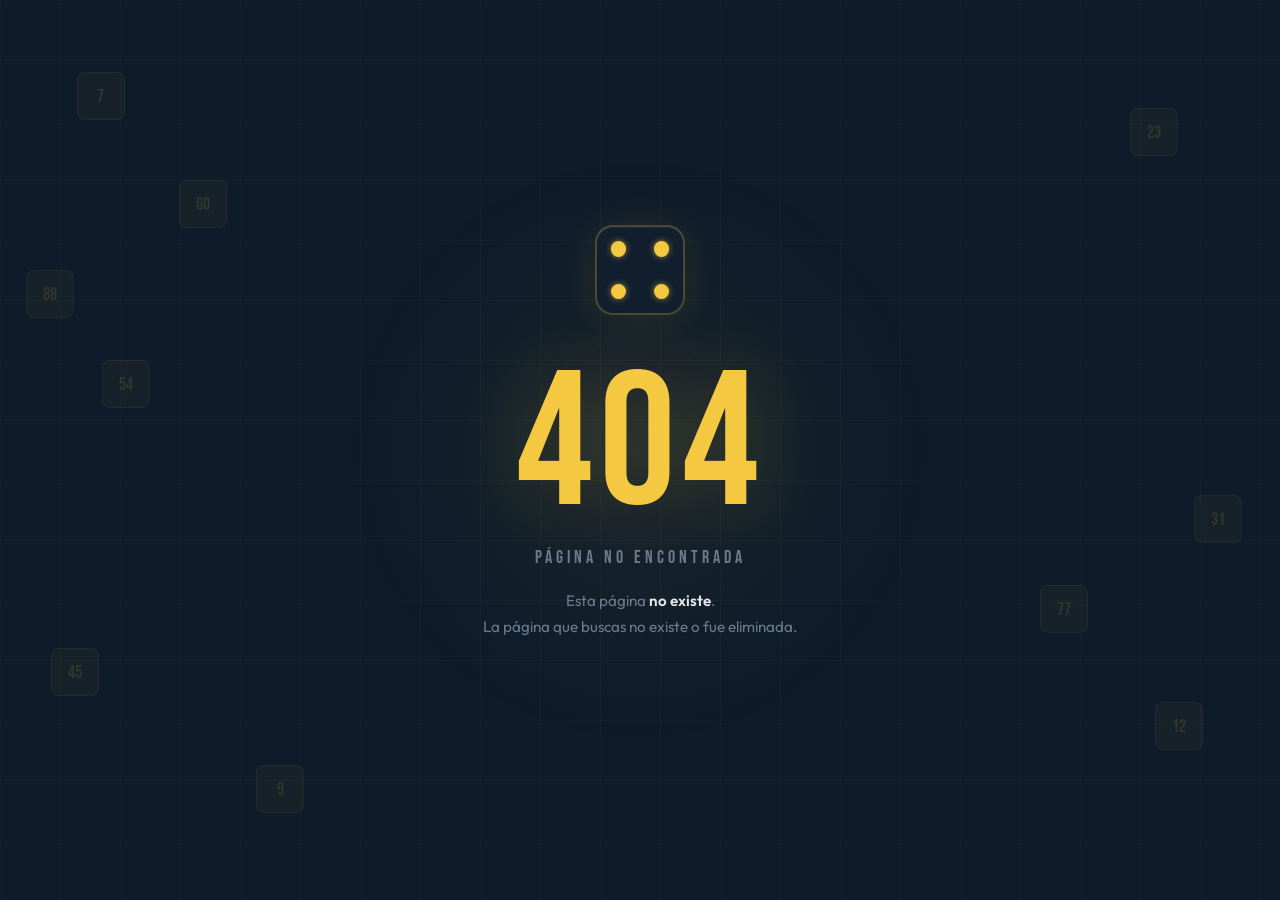
==== commit 8090e4d9: "update" ====
--- a/index.html
+++ b/index.html
@@ -1,15 +1,284 @@
 <!DOCTYPE html>
-<html lang="es" data-critters-container>
-<head><link rel="preconnect" href="https://fonts.gstatic.com" crossorigin>
-  <meta charset="utf-8">
-  <title>🎯 Bingo Online – Juega, Gana y Diviértete 🎱</title>
-  <base href="/dekz/">
-  <meta name="viewport" content="width=device-width, initial-scale=1">
-  <link rel="icon" type="image/x-icon" href="favicon.ico">
-  <style>@font-face{font-family:'Bebas Neue';font-style:normal;font-weight:400;font-display:swap;src:url(https://fonts.gstatic.com/s/bebasneue/v16/JTUSjIg69CK48gW7PXoo9Wdhyzbi.woff2) format('woff2');unicode-range:U+0100-02BA, U+02BD-02C5, U+02C7-02CC, U+02CE-02D7, U+02DD-02FF, U+0304, U+0308, U+0329, U+1D00-1DBF, U+1E00-1E9F, U+1EF2-1EFF, U+2020, U+20A0-20AB, U+20AD-20C0, U+2113, U+2C60-2C7F, U+A720-A7FF;}@font-face{font-family:'Bebas Neue';font-style:normal;font-weight:400;font-display:swap;src:url(https://fonts.gstatic.com/s/bebasneue/v16/JTUSjIg69CK48gW7PXoo9Wlhyw.woff2) format('woff2');unicode-range:U+0000-00FF, U+0131, U+0152-0153, U+02BB-02BC, U+02C6, U+02DA, U+02DC, U+0304, U+0308, U+0329, U+2000-206F, U+20AC, U+2122, U+2191, U+2193, U+2212, U+2215, U+FEFF, U+FFFD;}@font-face{font-family:'Outfit';font-style:normal;font-weight:300;font-display:swap;src:url(https://fonts.gstatic.com/s/outfit/v15/QGYvz_MVcBeNP4NJuktqQ4E.woff2) format('woff2');unicode-range:U+0100-02BA, U+02BD-02C5, U+02C7-02CC, U+02CE-02D7, U+02DD-02FF, U+0304, U+0308, U+0329, U+1D00-1DBF, U+1E00-1E9F, U+1EF2-1EFF, U+2020, U+20A0-20AB, U+20AD-20C0, U+2113, U+2C60-2C7F, U+A720-A7FF;}@font-face{font-family:'Outfit';font-style:normal;font-weight:300;font-display:swap;src:url(https://fonts.gstatic.com/s/outfit/v15/QGYvz_MVcBeNP4NJtEtq.woff2) format('woff2');unicode-range:U+0000-00FF, U+0131, U+0152-0153, U+02BB-02BC, U+02C6, U+02DA, U+02DC, U+0304, U+0308, U+0329, U+2000-206F, U+20AC, U+2122, U+2191, U+2193, U+2212, U+2215, U+FEFF, U+FFFD;}@font-face{font-family:'Outfit';font-style:normal;font-weight:400;font-display:swap;src:url(https://fonts.gstatic.com/s/outfit/v15/QGYvz_MVcBeNP4NJuktqQ4E.woff2) format('woff2');unicode-range:U+0100-02BA, U+02BD-02C5, U+02C7-02CC, U+02CE-02D7, U+02DD-02FF, U+0304, U+0308, U+0329, U+1D00-1DBF, U+1E00-1E9F, U+1EF2-1EFF, U+2020, U+20A0-20AB, U+20AD-20C0, U+2113, U+2C60-2C7F, U+A720-A7FF;}@font-face{font-family:'Outfit';font-style:normal;font-weight:400;font-display:swap;src:url(https://fonts.gstatic.com/s/outfit/v15/QGYvz_MVcBeNP4NJtEtq.woff2) format('woff2');unicode-range:U+0000-00FF, U+0131, U+0152-0153, U+02BB-02BC, U+02C6, U+02DA, U+02DC, U+0304, U+0308, U+0329, U+2000-206F, U+20AC, U+2122, U+2191, U+2193, U+2212, U+2215, U+FEFF, U+FFFD;}@font-face{font-family:'Outfit';font-style:normal;font-weight:500;font-display:swap;src:url(https://fonts.gstatic.com/s/outfit/v15/QGYvz_MVcBeNP4NJuktqQ4E.woff2) format('woff2');unicode-range:U+0100-02BA, U+02BD-02C5, U+02C7-02CC, U+02CE-02D7, U+02DD-02FF, U+0304, U+0308, U+0329, U+1D00-1DBF, U+1E00-1E9F, U+1EF2-1EFF, U+2020, U+20A0-20AB, U+20AD-20C0, U+2113, U+2C60-2C7F, U+A720-A7FF;}@font-face{font-family:'Outfit';font-style:normal;font-weight:500;font-display:swap;src:url(https://fonts.gstatic.com/s/outfit/v15/QGYvz_MVcBeNP4NJtEtq.woff2) format('woff2');unicode-range:U+0000-00FF, U+0131, U+0152-0153, U+02BB-02BC, U+02C6, U+02DA, U+02DC, U+0304, U+0308, U+0329, U+2000-206F, U+20AC, U+2122, U+2191, U+2193, U+2212, U+2215, U+FEFF, U+FFFD;}@font-face{font-family:'Outfit';font-style:normal;font-weight:600;font-display:swap;src:url(https://fonts.gstatic.com/s/outfit/v15/QGYvz_MVcBeNP4NJuktqQ4E.woff2) format('woff2');unicode-range:U+0100-02BA, U+02BD-02C5, U+02C7-02CC, U+02CE-02D7, U+02DD-02FF, U+0304, U+0308, U+0329, U+1D00-1DBF, U+1E00-1E9F, U+1EF2-1EFF, U+2020, U+20A0-20AB, U+20AD-20C0, U+2113, U+2C60-2C7F, U+A720-A7FF;}@font-face{font-family:'Outfit';font-style:normal;font-weight:600;font-display:swap;src:url(https://fonts.gstatic.com/s/outfit/v15/QGYvz_MVcBeNP4NJtEtq.woff2) format('woff2');unicode-range:U+0000-00FF, U+0131, U+0152-0153, U+02BB-02BC, U+02C6, U+02DA, U+02DC, U+0304, U+0308, U+0329, U+2000-206F, U+20AC, U+2122, U+2191, U+2193, U+2212, U+2215, U+FEFF, U+FFFD;}@font-face{font-family:'Outfit';font-style:normal;font-weight:700;font-display:swap;src:url(https://fonts.gstatic.com/s/outfit/v15/QGYvz_MVcBeNP4NJuktqQ4E.woff2) format('woff2');unicode-range:U+0100-02BA, U+02BD-02C5, U+02C7-02CC, U+02CE-02D7, U+02DD-02FF, U+0304, U+0308, U+0329, U+1D00-1DBF, U+1E00-1E9F, U+1EF2-1EFF, U+2020, U+20A0-20AB, U+20AD-20C0, U+2113, U+2C60-2C7F, U+A720-A7FF;}@font-face{font-family:'Outfit';font-style:normal;font-weight:700;font-display:swap;src:url(https://fonts.gstatic.com/s/outfit/v15/QGYvz_MVcBeNP4NJtEtq.woff2) format('woff2');unicode-range:U+0000-00FF, U+0131, U+0152-0153, U+02BB-02BC, U+02C6, U+02DA, U+02DC, U+0304, U+0308, U+0329, U+2000-206F, U+20AC, U+2122, U+2191, U+2193, U+2212, U+2215, U+FEFF, U+FFFD;}</style>
-<style>@font-face{font-family:Outfit;font-style:normal;font-weight:300;font-display:swap;src:url(https://fonts.gstatic.com/s/outfit/v15/QGYvz_MVcBeNP4NJuktqQ4E.woff2) format("woff2");unicode-range:U+0100-02BA,U+02BD-02C5,U+02C7-02CC,U+02CE-02D7,U+02DD-02FF,U+0304,U+0308,U+0329,U+1D00-1DBF,U+1E00-1E9F,U+1EF2-1EFF,U+2020,U+20A0-20AB,U+20AD-20C0,U+2113,U+2C60-2C7F,U+A720-A7FF}@font-face{font-family:Outfit;font-style:normal;font-weight:300;font-display:swap;src:url(https://fonts.gstatic.com/s/outfit/v15/QGYvz_MVcBeNP4NJtEtq.woff2) format("woff2");unicode-range:U+0000-00FF,U+0131,U+0152-0153,U+02BB-02BC,U+02C6,U+02DA,U+02DC,U+0304,U+0308,U+0329,U+2000-206F,U+20AC,U+2122,U+2191,U+2193,U+2212,U+2215,U+FEFF,U+FFFD}@font-face{font-family:Outfit;font-style:normal;font-weight:400;font-display:swap;src:url(https://fonts.gstatic.com/s/outfit/v15/QGYvz_MVcBeNP4NJuktqQ4E.woff2) format("woff2");unicode-range:U+0100-02BA,U+02BD-02C5,U+02C7-02CC,U+02CE-02D7,U+02DD-02FF,U+0304,U+0308,U+0329,U+1D00-1DBF,U+1E00-1E9F,U+1EF2-1EFF,U+2020,U+20A0-20AB,U+20AD-20C0,U+2113,U+2C60-2C7F,U+A720-A7FF}@font-face{font-family:Outfit;font-style:normal;font-weight:400;font-display:swap;src:url(https://fonts.gstatic.com/s/outfit/v15/QGYvz_MVcBeNP4NJtEtq.woff2) format("woff2");unicode-range:U+0000-00FF,U+0131,U+0152-0153,U+02BB-02BC,U+02C6,U+02DA,U+02DC,U+0304,U+0308,U+0329,U+2000-206F,U+20AC,U+2122,U+2191,U+2193,U+2212,U+2215,U+FEFF,U+FFFD}@font-face{font-family:Outfit;font-style:normal;font-weight:500;font-display:swap;src:url(https://fonts.gstatic.com/s/outfit/v15/QGYvz_MVcBeNP4NJuktqQ4E.woff2) format("woff2");unicode-range:U+0100-02BA,U+02BD-02C5,U+02C7-02CC,U+02CE-02D7,U+02DD-02FF,U+0304,U+0308,U+0329,U+1D00-1DBF,U+1E00-1E9F,U+1EF2-1EFF,U+2020,U+20A0-20AB,U+20AD-20C0,U+2113,U+2C60-2C7F,U+A720-A7FF}@font-face{font-family:Outfit;font-style:normal;font-weight:500;font-display:swap;src:url(https://fonts.gstatic.com/s/outfit/v15/QGYvz_MVcBeNP4NJtEtq.woff2) format("woff2");unicode-range:U+0000-00FF,U+0131,U+0152-0153,U+02BB-02BC,U+02C6,U+02DA,U+02DC,U+0304,U+0308,U+0329,U+2000-206F,U+20AC,U+2122,U+2191,U+2193,U+2212,U+2215,U+FEFF,U+FFFD}@font-face{font-family:Outfit;font-style:normal;font-weight:600;font-display:swap;src:url(https://fonts.gstatic.com/s/outfit/v15/QGYvz_MVcBeNP4NJuktqQ4E.woff2) format("woff2");unicode-range:U+0100-02BA,U+02BD-02C5,U+02C7-02CC,U+02CE-02D7,U+02DD-02FF,U+0304,U+0308,U+0329,U+1D00-1DBF,U+1E00-1E9F,U+1EF2-1EFF,U+2020,U+20A0-20AB,U+20AD-20C0,U+2113,U+2C60-2C7F,U+A720-A7FF}@font-face{font-family:Outfit;font-style:normal;font-weight:600;font-display:swap;src:url(https://fonts.gstatic.com/s/outfit/v15/QGYvz_MVcBeNP4NJtEtq.woff2) format("woff2");unicode-range:U+0000-00FF,U+0131,U+0152-0153,U+02BB-02BC,U+02C6,U+02DA,U+02DC,U+0304,U+0308,U+0329,U+2000-206F,U+20AC,U+2122,U+2191,U+2193,U+2212,U+2215,U+FEFF,U+FFFD}@font-face{font-family:Outfit;font-style:normal;font-weight:700;font-display:swap;src:url(https://fonts.gstatic.com/s/outfit/v15/QGYvz_MVcBeNP4NJuktqQ4E.woff2) format("woff2");unicode-range:U+0100-02BA,U+02BD-02C5,U+02C7-02CC,U+02CE-02D7,U+02DD-02FF,U+0304,U+0308,U+0329,U+1D00-1DBF,U+1E00-1E9F,U+1EF2-1EFF,U+2020,U+20A0-20AB,U+20AD-20C0,U+2113,U+2C60-2C7F,U+A720-A7FF}@font-face{font-family:Outfit;font-style:normal;font-weight:700;font-display:swap;src:url(https://fonts.gstatic.com/s/outfit/v15/QGYvz_MVcBeNP4NJtEtq.woff2) format("woff2");unicode-range:U+0000-00FF,U+0131,U+0152-0153,U+02BB-02BC,U+02C6,U+02DA,U+02DC,U+0304,U+0308,U+0329,U+2000-206F,U+20AC,U+2122,U+2191,U+2193,U+2212,U+2215,U+FEFF,U+FFFD}:root{--gold: #F5C842;--gold-dark: #C9991A;--red: #E8272A;--green: #1DB954;--navy: #0D1B2A;--panel: #1A2D42;--border: rgba(245, 200, 66, .18);--text: #F0EAD6;--muted: #8A9BB0;--radius: 14px}*,*:before,*:after{box-sizing:border-box;margin:0;padding:0}body{font-family:Outfit,sans-serif;background:var(--navy);color:var(--text);min-height:100vh}body:before{content:"";position:fixed;inset:0;z-index:0;pointer-events:none}
-</style><link rel="stylesheet" href="styles-D27AZ7S5.css" media="print" onload="this.media='all'"><noscript><link rel="stylesheet" href="styles-D27AZ7S5.css"></noscript><link rel="modulepreload" href="chunk-3PZ7YIOF.js"></head>
+<html lang="es">
+<head>
+  <meta charset="UTF-8" />
+  <meta name="viewport" content="width=device-width, initial-scale=1.0" />
+  <title>404 — Página no encontrada</title>
+  <link href="https://fonts.googleapis.com/css2?family=Bebas+Neue&family=Outfit:wght@400;600&display=swap" rel="stylesheet" />
+  <style>
+    *, *::before, *::after { box-sizing: border-box; margin: 0; padding: 0; }
+
+    :root {
+      --navy:      #0d1b2a;
+      --panel:     #111f2e;
+      --border:    rgba(255,255,255,.08);
+      --text:      #e8e8e8;
+      --muted:     #6b7a8d;
+      --gold:      #f5c842;
+      --gold-dark: #c9a12e;
+      --red:       #e8272a;
+      --green:     #1db954;
+      --radius:    14px;
+    }
+
+    html, body {
+      height: 100%;
+      background: var(--navy);
+      color: var(--text);
+      font-family: 'Outfit', sans-serif;
+      overflow: hidden;
+    }
+
+    /* ── animated background grid ── */
+    body::before {
+      content: '';
+      position: fixed;
+      inset: 0;
+      background-image:
+        linear-gradient(rgba(245,200,66,.03) 1px, transparent 1px),
+        linear-gradient(90deg, rgba(245,200,66,.03) 1px, transparent 1px);
+      background-size: 60px 60px;
+      animation: gridDrift 20s linear infinite;
+      pointer-events: none;
+      z-index: 0;
+    }
+
+    @keyframes gridDrift {
+      from { background-position: 0 0; }
+      to   { background-position: 60px 60px; }
+    }
+
+    /* ── radial glow center ── */
+    body::after {
+      content: '';
+      position: fixed;
+      top: 50%;
+      left: 50%;
+      transform: translate(-50%, -50%);
+      width: 600px;
+      height: 600px;
+      background: radial-gradient(ellipse, rgba(245,200,66,.06) 0%, transparent 70%);
+      pointer-events: none;
+      z-index: 0;
+    }
+
+    .page {
+      position: relative;
+      z-index: 1;
+      height: 100vh;
+      display: flex;
+      flex-direction: column;
+      align-items: center;
+      justify-content: center;
+      gap: 0;
+      padding: 24px;
+      text-align: center;
+    }
+
+    /* ── die face ── */
+    .die {
+      width: 90px;
+      height: 90px;
+      background: var(--panel);
+      border: 2px solid rgba(245,200,66,.25);
+      border-radius: 18px;
+      display: grid;
+      grid-template-columns: 1fr 1fr 1fr;
+      grid-template-rows: 1fr 1fr 1fr;
+      padding: 14px;
+      gap: 6px;
+      margin-bottom: 36px;
+      box-shadow: 0 0 40px rgba(245,200,66,.1), inset 0 1px 0 rgba(255,255,255,.06);
+      animation: float 3s ease-in-out infinite;
+    }
+
+    @keyframes float {
+      0%, 100% { transform: translateY(0) rotate(-2deg); }
+      50%       { transform: translateY(-10px) rotate(2deg); }
+    }
+
+    .dot {
+      width: 100%;
+      aspect-ratio: 1;
+      background: var(--gold);
+      border-radius: 50%;
+      box-shadow: 0 0 6px rgba(245,200,66,.6);
+    }
+
+    /* ── 4 dots on die (like a 4-face) ── */
+    .dot:nth-child(1) { grid-area: 1 / 1; }
+    .dot:nth-child(2) { grid-area: 1 / 3; }
+    .dot:nth-child(3) { grid-area: 3 / 1; }
+    .dot:nth-child(4) { grid-area: 3 / 3; }
+
+    /* ── big 404 ── */
+    .code {
+      font-family: 'Bebas Neue', sans-serif;
+      font-size: clamp(6rem, 20vw, 12rem);
+      color: var(--gold);
+      line-height: 1;
+      letter-spacing: 6px;
+      text-shadow: 0 0 80px rgba(245,200,66,.2);
+      animation: flicker 6s ease-in-out infinite;
+    }
+
+    @keyframes flicker {
+      0%, 94%, 96%, 98%, 100% { opacity: 1; }
+      95%, 97% { opacity: .7; }
+    }
+
+    .label {
+      font-family: 'Bebas Neue', sans-serif;
+      font-size: 1.1rem;
+      letter-spacing: 4px;
+      color: var(--muted);
+      margin-top: 4px;
+      margin-bottom: 20px;
+      text-transform: uppercase;
+    }
+
+    .message {
+      font-size: .95rem;
+      color: var(--muted);
+      max-width: 360px;
+      line-height: 1.65;
+      margin-bottom: 36px;
+    }
+
+    .message strong {
+      color: var(--text);
+      font-weight: 600;
+    }
+
+    /* ── pill badge ── */
+    .badge {
+      display: inline-flex;
+      align-items: center;
+      gap: 8px;
+      background: rgba(245,200,66,.07);
+      border: 1px solid rgba(245,200,66,.2);
+      border-radius: 100px;
+      padding: 5px 14px;
+      font-size: .78rem;
+      color: var(--gold);
+      font-weight: 600;
+      letter-spacing: .5px;
+      margin-bottom: 28px;
+      animation: pulse 2s ease-in-out infinite;
+    }
+
+    @keyframes pulse {
+      0%, 100% { box-shadow: 0 0 0 0 rgba(245,200,66,.2); }
+      50%       { box-shadow: 0 0 0 6px rgba(245,200,66,.0); }
+    }
+
+    .badge-dot {
+      width: 7px;
+      height: 7px;
+      background: var(--gold);
+      border-radius: 50%;
+    }
+
+    /* ── back button ── */
+    .btn {
+      display: inline-flex;
+      align-items: center;
+      gap: 10px;
+      padding: 13px 32px;
+      background: var(--gold);
+      color: var(--navy);
+      border: none;
+      border-radius: 10px;
+      font-family: 'Bebas Neue', sans-serif;
+      font-size: 1.1rem;
+      letter-spacing: 2px;
+      cursor: pointer;
+      text-decoration: none;
+      transition: all .2s;
+      box-shadow: 0 4px 24px rgba(245,200,66,.25);
+    }
+
+    .btn:hover {
+      background: var(--gold-dark);
+      transform: scale(1.03);
+      box-shadow: 0 6px 32px rgba(245,200,66,.35);
+    }
+
+    /* ── scattered tiles (decorative) ── */
+    .tiles {
+      position: fixed;
+      inset: 0;
+      pointer-events: none;
+      z-index: 0;
+      overflow: hidden;
+    }
+
+    .tile {
+      position: absolute;
+      background: rgba(245,200,66,.04);
+      border: 1px solid rgba(245,200,66,.06);
+      border-radius: 8px;
+      font-family: 'Bebas Neue', sans-serif;
+      font-size: 1.1rem;
+      color: rgba(245,200,66,.12);
+      display: flex;
+      align-items: center;
+      justify-content: center;
+      width: 48px;
+      height: 48px;
+      animation: tileFloat var(--dur) ease-in-out infinite;
+      animation-delay: var(--delay);
+    }
+
+    @keyframes tileFloat {
+      0%, 100% { transform: translateY(0) rotate(var(--rot)); opacity: .6; }
+      50%       { transform: translateY(-16px) rotate(calc(var(--rot) + 4deg)); opacity: 1; }
+    }
+
+    @media (max-width: 480px) {
+      .die { width: 70px; height: 70px; padding: 10px; }
+      .tile { display: none; }
+    }
+  </style>
+</head>
 <body>
-  <app-root></app-root>
-<script src="polyfills-FFHMD2TL.js" type="module"></script><script src="main-CQ4WYG4W.js" type="module"></script></body>
+
+  <!-- decorative scattered number tiles -->
+  <div class="tiles" aria-hidden="true">
+    <div class="tile" style="top:8%;  left:6%;  --dur:4.1s; --delay:0s;    --rot:-8deg">7</div>
+    <div class="tile" style="top:12%; right:8%; --dur:5.3s; --delay:.4s;   --rot:5deg">23</div>
+    <div class="tile" style="top:72%; left:4%;  --dur:4.7s; --delay:.8s;   --rot:-12deg">45</div>
+    <div class="tile" style="top:78%; right:6%; --dur:5.8s; --delay:1.2s;  --rot:9deg">12</div>
+    <div class="tile" style="top:30%; left:2%;  --dur:6.1s; --delay:.2s;   --rot:3deg">88</div>
+    <div class="tile" style="top:55%; right:3%; --dur:4.4s; --delay:1.6s;  --rot:-6deg">31</div>
+    <div class="tile" style="top:20%; left:14%; --dur:5.0s; --delay:.6s;   --rot:14deg">60</div>
+    <div class="tile" style="top:85%; left:20%; --dur:4.9s; --delay:1.0s;  --rot:-4deg">9</div>
+    <div class="tile" style="top:65%; right:15%;--dur:5.5s; --delay:.3s;   --rot:7deg">77</div>
+    <div class="tile" style="top:40%; left:8%;  --dur:6.3s; --delay:1.8s;  --rot:-10deg">54</div>
+  </div>
+
+  <main class="page">
+
+    <div class="die" aria-hidden="true">
+      <div class="dot"></div>
+      <div class="dot"></div>
+      <div class="dot"></div>
+      <div class="dot"></div>
+    </div>
+
+    <div class="code">404</div>
+    <div class="label">Página no encontrada</div>
+
+    <p class="message">
+      Esta página <strong>no existe</strong>.<br>
+      La página que buscas no existe o fue eliminada.
+    </p>
+
+    <a href="/" class="btn" style="display:none;">
+      🎲 Volver al juego
+    </a>
+
+  </main>
+
+</body>
 </html>
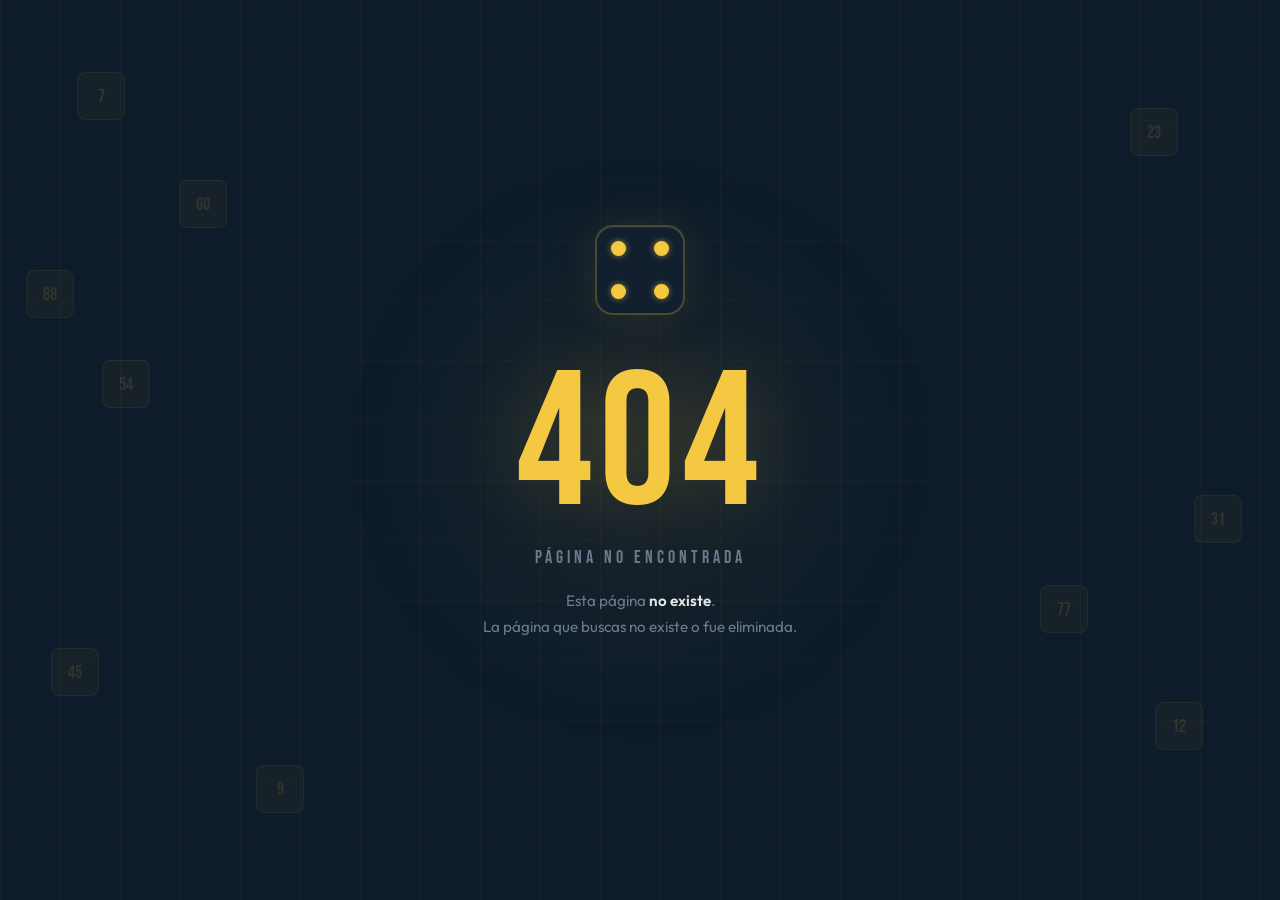
==== commit a0a9fe39: "update" ====
--- a/index.html
+++ b/index.html
@@ -3,6 +3,7 @@
 <head>
   <meta charset="UTF-8" />
   <meta name="viewport" content="width=device-width, initial-scale=1.0" />
+  <link rel="icon" type="image/svg+xml" href="/favicon.svg">
   <title>404 — Página no encontrada</title>
   <link href="https://fonts.googleapis.com/css2?family=Bebas+Neue&family=Outfit:wght@400;600&display=swap" rel="stylesheet" />
   <style>
